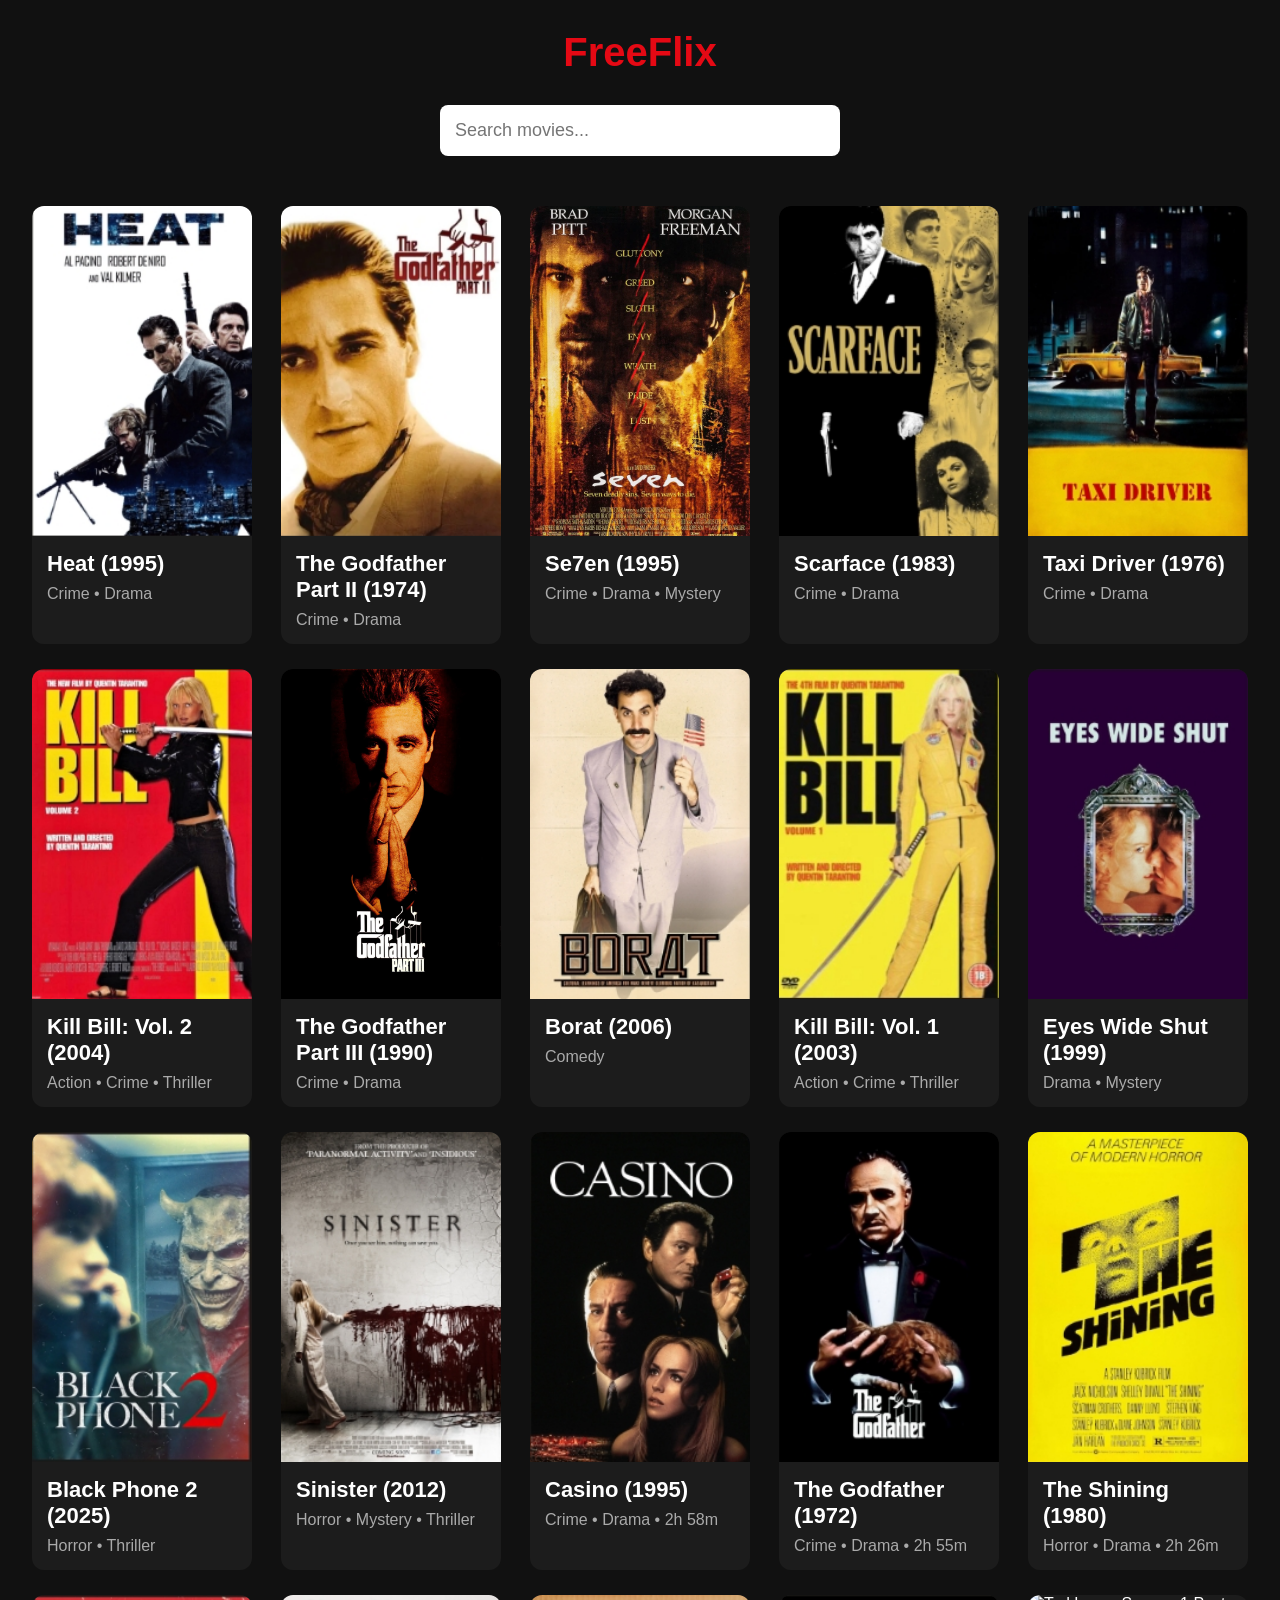
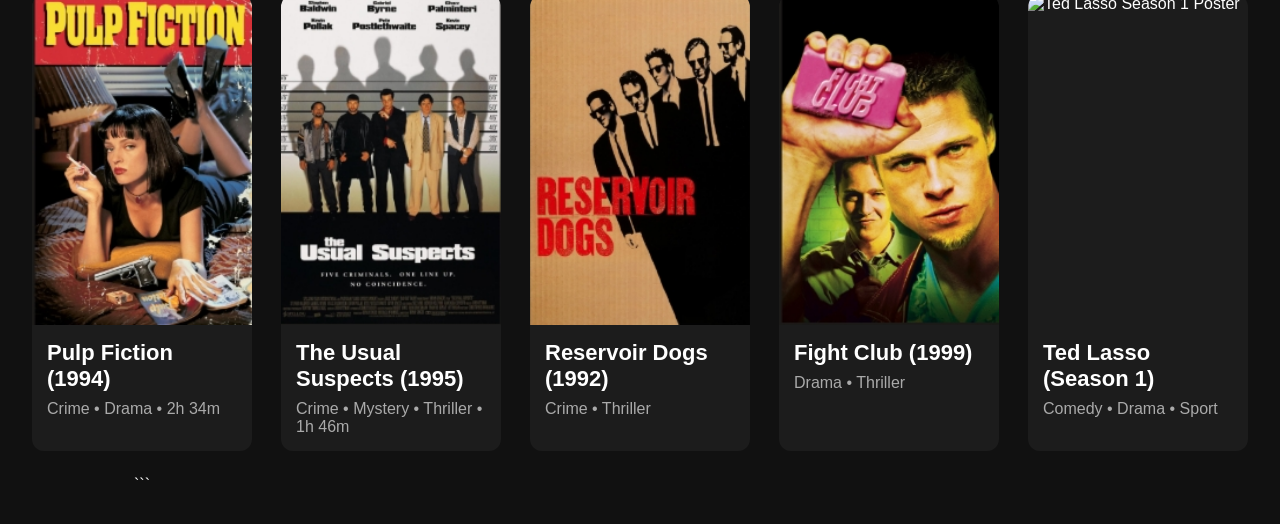
==== index.html @ 319dc478 "Update index.html" ====
<!DOCTYPE html>
<html lang="en">
<head>
    <meta charset="UTF-8">
    <meta name="viewport" content="width=device-width, initial-scale=1.0">
    <title>FreeFlix</title>
    <link rel="stylesheet" href="style.css">

    <style>
        #playerContainer {
            display: none;
            width: 90%;
            max-width: 1200px;
            margin: 40px auto;
        }

        #nowPlaying {
            text-align: center;
            margin-bottom: 15px;
        }

        .player-wrapper {
            position: relative;
            width: 100%;
            aspect-ratio: 16 / 9;
        }

        #movieFrame {
            width: 100%;
            height: 100%;
            border: none;
        }

        #tedLassoEpisodes {
            display: none;
            width: 90%;
            max-width: 1200px;
            margin: 30px auto;
            text-align: center;
        }

        #tedLassoEpisodes button {
            margin: 5px;
            padding: 10px 18px;
            cursor: pointer;
        }
    </style>
</head>

<body>

<h1>FreeFlix</h1>

<input type="text" id="searchBar" placeholder="Search movies...">

<div class="movies">

    <div class="video-card" data-embed="https://www.2embed.cc/embed/tt0113277">
        <img src="posters/heat.jpg" class="poster" alt="Heat Poster">
        <div class="video-info">
            <h2>Heat (1995)</h2>
            <p>Crime • Drama</p>
        </div>
    </div>

    <div class="video-card" data-embed="https://www.2embed.cc/embed/tt0071562">
        <img src="posters/godfather2.jpg" class="poster" alt="The Godfather Part II Poster">
        <div class="video-info">
            <h2>The Godfather Part II (1974)</h2>
            <p>Crime • Drama</p>
        </div>
    </div>

    <div class="video-card" data-embed="https://www.2embed.cc/embed/tt0114369">
        <img src="posters/se7en.jpg" class="poster" alt="Se7en Poster">
        <div class="video-info">
            <h2>Se7en (1995)</h2>
            <p>Crime • Drama • Mystery</p>
        </div>
    </div>

    <div class="video-card" data-embed="https://www.2embed.cc/embed/tt0086250">
        <img src="posters/scarface.jpg" class="poster" alt="Scarface Poster">
        <div class="video-info">
            <h2>Scarface (1983)</h2>
            <p>Crime • Drama</p>
        </div>
    </div>

    <div class="video-card" data-embed="https://www.2embed.cc/embed/tt0075314">
        <img src="posters/taxidriver.jpg" class="poster" alt="Taxi Driver Poster">
        <div class="video-info">
            <h2>Taxi Driver (1976)</h2>
            <p>Crime • Drama</p>
        </div>
    </div>

    <div class="video-card" data-embed="https://www.2embed.cc/embed/tt0378194">
        <img src="posters/killbill2.jpg" class="poster" alt="Kill Bill Vol. 2 Poster">
        <div class="video-info">
            <h2>Kill Bill: Vol. 2 (2004)</h2>
            <p>Action • Crime • Thriller</p>
        </div>
    </div>

    <div class="video-card" data-embed="https://www.2embed.cc/embed/tt0099674">
        <img src="posters/godfather3.jpg" class="poster" alt="The Godfather Part III Poster">
        <div class="video-info">
            <h2>The Godfather Part III (1990)</h2>
            <p>Crime • Drama</p>
        </div>
    </div>

    <div class="video-card" data-embed="https://www.2embed.cc/embed/tt0443453">
        <img src="posters/borat.jpg" class="poster" alt="Borat Poster">
        <div class="video-info">
            <h2>Borat (2006)</h2>
            <p>Comedy</p>
        </div>
    </div>

    <div class="video-card" data-embed="https://www.2embed.cc/embed/tt0266697">
        <img src="posters/killbill1.jpg" class="poster" alt="Kill Bill Vol. 1 Poster">
        <div class="video-info">
            <h2>Kill Bill: Vol. 1 (2003)</h2>
            <p>Action • Crime • Thriller</p>
        </div>
    </div>

    <div class="video-card" data-embed="https://www.2embed.cc/embed/tt0120663">
        <img src="posters/eyeswideshut.jpg" class="poster" alt="Eyes Wide Shut Poster">
        <div class="video-info">
            <h2>Eyes Wide Shut (1999)</h2>
            <p>Drama • Mystery</p>
        </div>
    </div>

    <div class="video-card" data-embed="https://www.2embed.cc/embed/tt29644189">
        <img src="posters/blackphone2.jpg" class="poster" alt="Black Phone 2 Poster">
        <div class="video-info">
            <h2>Black Phone 2 (2025)</h2>
            <p>Horror • Thriller</p>
        </div>
    </div>

    <div class="video-card" data-embed="https://www.2embed.cc/embed/tt1922777">
        <img src="posters/sinister.jpg" class="poster" alt="Sinister Poster">
        <div class="video-info">
            <h2>Sinister (2012)</h2>
            <p>Horror • Mystery • Thriller</p>
        </div>
    </div>

    <div class="video-card" data-embed="https://www.2embed.cc/embed/tt0112641">
        <img src="posters/casino.jpg" class="poster" alt="Casino Poster">
        <div class="video-info">
            <h2>Casino (1995)</h2>
            <p>Crime • Drama • 2h 58m</p>
        </div>
    </div>

    <div class="video-card" data-embed="https://www.2embed.cc/embed/tt0068646">
        <img src="posters/godfather.jpg" class="poster" alt="The Godfather Poster">
        <div class="video-info">
            <h2>The Godfather (1972)</h2>
            <p>Crime • Drama • 2h 55m</p>
        </div>
    </div>

    <div class="video-card" data-embed="https://www.2embed.cc/embed/tt0081505">
        <img src="posters/theshining.jpg" class="poster" alt="The Shining Poster">
        <div class="video-info">
            <h2>The Shining (1980)</h2>
            <p>Horror • Drama • 2h 26m</p>
        </div>
    </div>

    <div class="video-card" data-embed="https://www.2embed.cc/embed/tt0110912">
        <img src="posters/pulpfiction.jpg" class="poster" alt="Pulp Fiction Poster">
        <div class="video-info">
            <h2>Pulp Fiction (1994)</h2>
            <p>Crime • Drama • 2h 34m</p>
        </div>
    </div>

    <div class="video-card" data-embed="https://www.2embed.cc/embed/tt0114814">
        <img src="posters/usualsuspects.jpg" class="poster" alt="The Usual Suspects Poster">
        <div class="video-info">
            <h2>The Usual Suspects (1995)</h2>
            <p>Crime • Mystery • Thriller • 1h 46m</p>
        </div>
    </div>

    <div class="video-card" data-embed="https://www.2embed.cc/embed/tt0105236">
        <img src="posters/reservoirdogs.jpg" class="poster" alt="Reservoir Dogs Poster">
        <div class="video-info">
            <h2>Reservoir Dogs (1992)</h2>
            <p>Crime • Thriller</p>
        </div>
    </div>

    <div class="video-card" data-embed="https://www.2embed.cc/embed/tt0137523">
        <img src="posters/fightclub.jpg" class="poster" alt="Fight Club Poster">
        <div class="video-info">
            <h2>Fight Club (1999)</h2>
            <p>Drama • Thriller</p>
        </div>
    </div>
<div class="video-card" id="tedLassoCard">
    <img src="posters/ted-lasso.jpg"
         class="poster"
         alt="Ted Lasso Season 1 Poster">

    <div class="video-info">
        <h2>Ted Lasso (Season 1)</h2>
        <p>Comedy • Drama • Sport</p>
    </div>
</div>

<!-- Episode selector -->
<div id="tedLassoEpisodes">
    <h2>Ted Lasso — Season 1</h2>

    <button onclick="selectEpisode(1)">Episode 1</button>
    <button onclick="selectEpisode(2)">Episode 2</button>
    <button onclick="selectEpisode(3)">Episode 3</button>
    <button onclick="selectEpisode(4)">Episode 4</button>
    <button onclick="selectEpisode(5)">Episode 5</button>
    <button onclick="selectEpisode(6)">Episode 6</button>
    <button onclick="selectEpisode(7)">Episode 7</button>
    <button onclick="selectEpisode(8)">Episode 8</button>
    <button onclick="selectEpisode(9)">Episode 9</button>
    <button onclick="selectEpisode(10)">Episode 10</button>
</div>

<!-- Player -->
<div id="playerContainer">

    <h2 id="nowPlaying"></h2>

    <div class="player-wrapper">
        <iframe
            id="movieFrame"
            src=""
            allowfullscreen>
        </iframe>
    </div>

</div>

<div id="spinner" class="spinner"></div>

<script>

const frame = document.getElementById("movieFrame");
const playerContainer = document.getElementById("playerContainer");
const spinner = document.getElementById("spinner");
const cards = document.querySelectorAll(".video-card");
const searchBar = document.getElementById("searchBar");
const nowPlaying = document.getElementById("nowPlaying");

cards.forEach(card => {

    if (card.id === "tedLassoCard") return;

    card.addEventListener("click", () => {

        const embed = card.dataset.embed;

        if (!embed) {
            alert("This movie doesn't have an embed link yet.");
            return;
        }

        playVideo(embed, card.querySelector("h2").textContent);
    });

});

function playVideo(url, title) {

    spinner.style.display = "block";
    frame.style.display = "none";

    frame.src = url;

    playerContainer.style.display = "block";

    nowPlaying.textContent = title;

    frame.onload = () => {
        spinner.style.display = "none";
        frame.style.display = "block";
    };

    playerContainer.scrollIntoView({
        behavior: "smooth"
    });
}

function openTedLassoEpisodes() {

    const list = document.getElementById("tedLassoEpisodes");

    list.style.display =
        list.style.display === "block"
            ? "none"
            : "block";

}

function selectEpisode(episode) {

    /*
       Put your authorized Ted Lasso episode URL here.
       Example:

       const urls = {
           1: "YOUR_EPISODE_1_URL",
           2: "YOUR_EPISODE_2_URL",
           ...
       };
    */

    const urls = {
        1: "",
        2: "",
        3: "",
        4: "",
        5: "",
        6: "",
        7: "",
        8: "",
        9: "",
        10: ""
    };

    if (!urls[episode]) {
        alert("Add the authorized URL for Episode " + episode + " first.");
        return;
    }

    playVideo(
        urls[episode],
        "Ted Lasso — Season 1, Episode " + episode
    );
}

searchBar.addEventListener("input", () => {

    const search = searchBar.value.toLowerCase();

    cards.forEach(card => {

        const title =
            card.querySelector("h2").textContent.toLowerCase();

        card.style.display =
            title.includes(search) ? "block" : "none";

    });

});

</script>

</body>
</html>
```
---- style.css ----
* {
    box-sizing: border-box;
}

body {
    margin: 0;
    background: #111;
    color: white;
    font-family: Arial, sans-serif;
}

h1 {
    text-align: center;
    font-size: 40px;
    margin: 30px 0;
    color: #e50914;
}

.movies {
    display: grid;
    grid-template-columns: repeat(5, 1fr);
    gap: 25px;
    padding: 30px;
    justify-items: center;
}

.video-card {
    width: 220px;
    background: #1c1c1c;
    border-radius: 12px;
    overflow: hidden;
    cursor: pointer;
    transition: transform 0.3s, box-shadow 0.3s;
}

.video-card:hover {
    transform: scale(1.05);
    box-shadow: 0 10px 25px black;
}

.poster {
    width: 100%;
    height: 330px;
    object-fit: cover;
    display: block;
}

.video-info {
    padding: 15px;
}

.video-info h2 {
    margin: 0 0 8px;
    font-size: 22px;
}

.video-info p {
    color: #aaa;
    margin: 0;
}

#searchBar {
    display: block;
    width: 400px;
    max-width: 90%;
    margin: 20px auto;
    padding: 15px;
    font-size: 18px;
    border-radius: 8px;
    border: none;
    outline: none;
}

#playerContainer {
    display: none;
    max-width: 1200px;
    margin: 40px auto;
    padding: 0 20px;
}

#movieFrame {
    width: 100%;
    height: 675px;
    border: none;
    display: block;
}

.spinner {
    display: none;
    width: 60px;
    height: 60px;
    margin: 30px auto;
    border: 6px solid #333;
    border-top: 6px solid #e50914;
    border-radius: 50%;
    animation: spin 1s linear infinite;
}

@keyframes spin {
    to {
        transform: rotate(360deg);
    }
}

@media (max-width: 1200px) {
    .movies {
        grid-template-columns: repeat(4, 1fr);
    }
}

@media (max-width: 900px) {
    .movies {
        grid-template-columns: repeat(3, 1fr);
    }
}

@media (max-width: 650px) {
    .movies {
        grid-template-columns: repeat(2, 1fr);
    }
}

@media (max-width: 450px) {
    .movies {
        grid-template-columns: 1fr;
    }

    .video-card {
        width: 90%;
    }
}

#playerContainer {
    width: 90%;
    max-width: 1200px;
    margin: 40px auto;
}

#playerContainer > div {
    width: 100%;
    padding-bottom: 56.25%;
    position: relative;
    overflow: hidden;
}

#movieFrame {
    position: absolute;
    top: 0;
    left: 0;
    width: 100%;
    height: 100%;
    border: none;
}
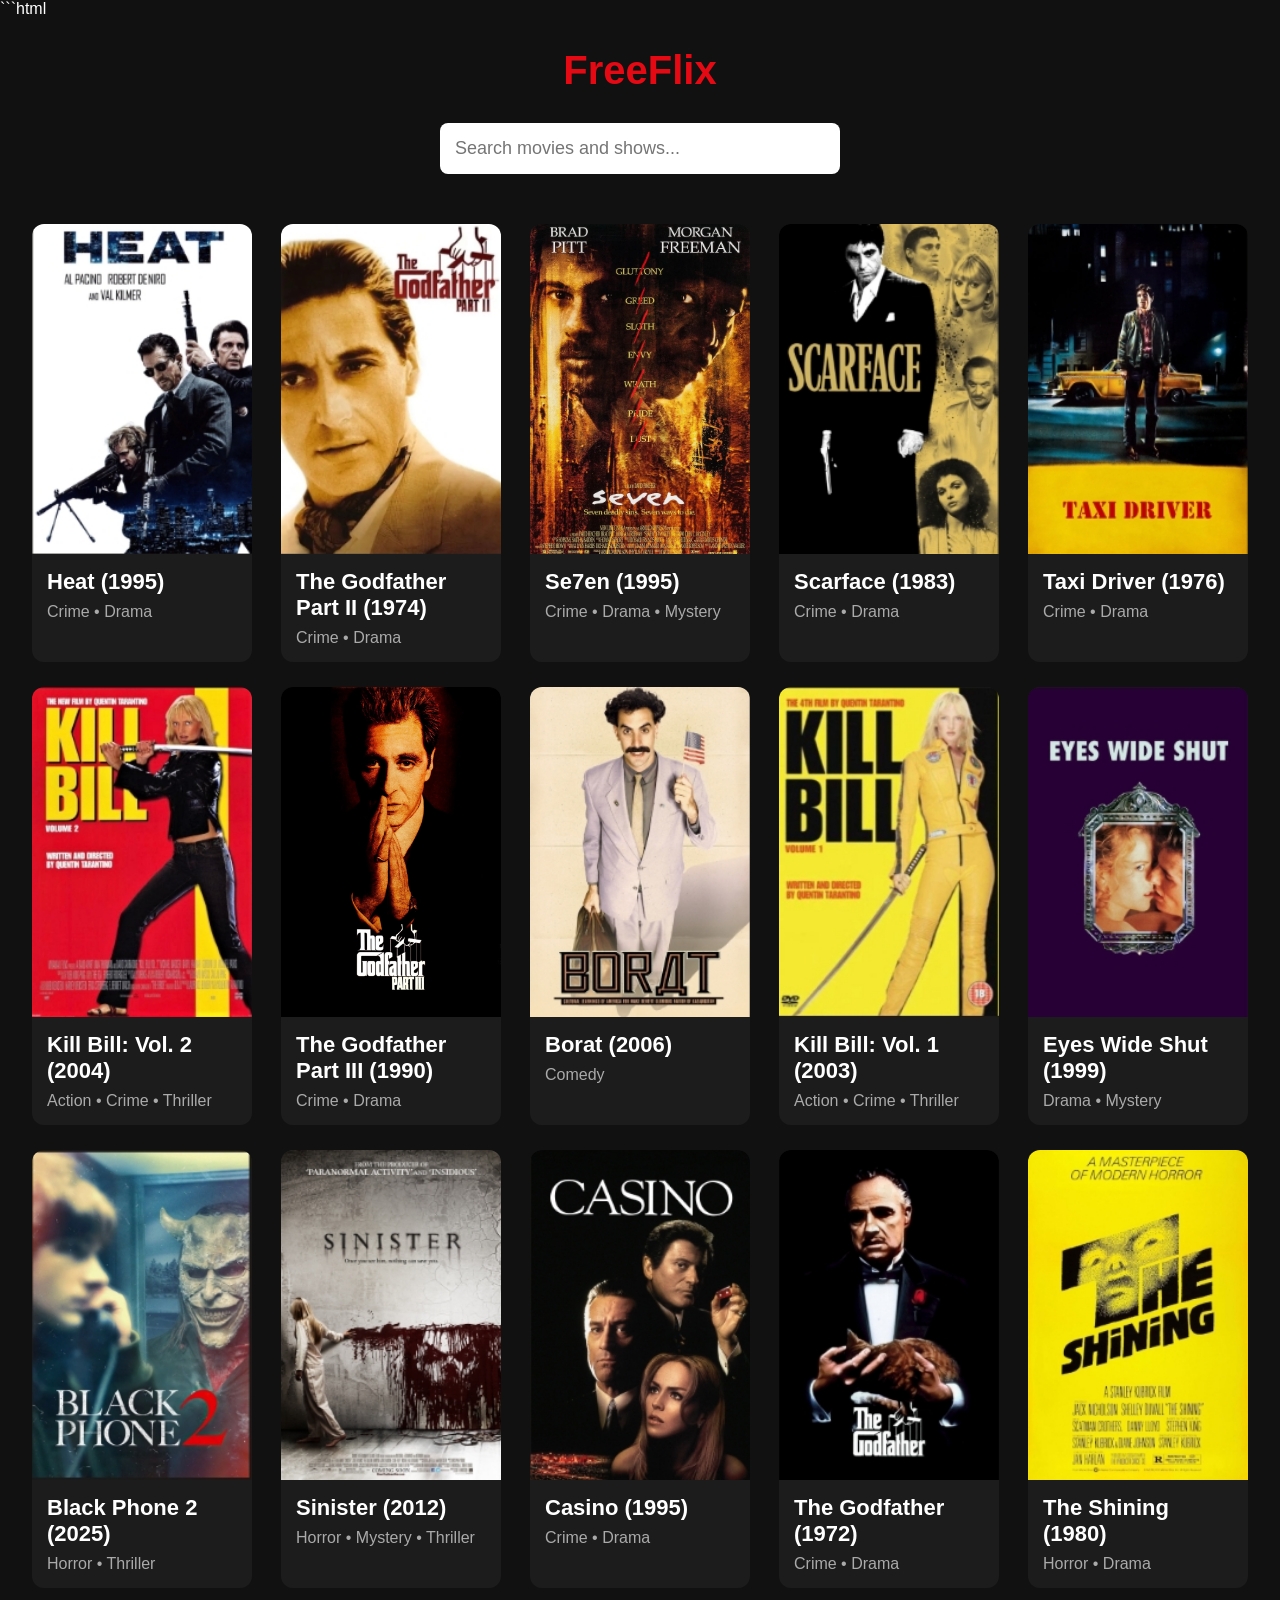
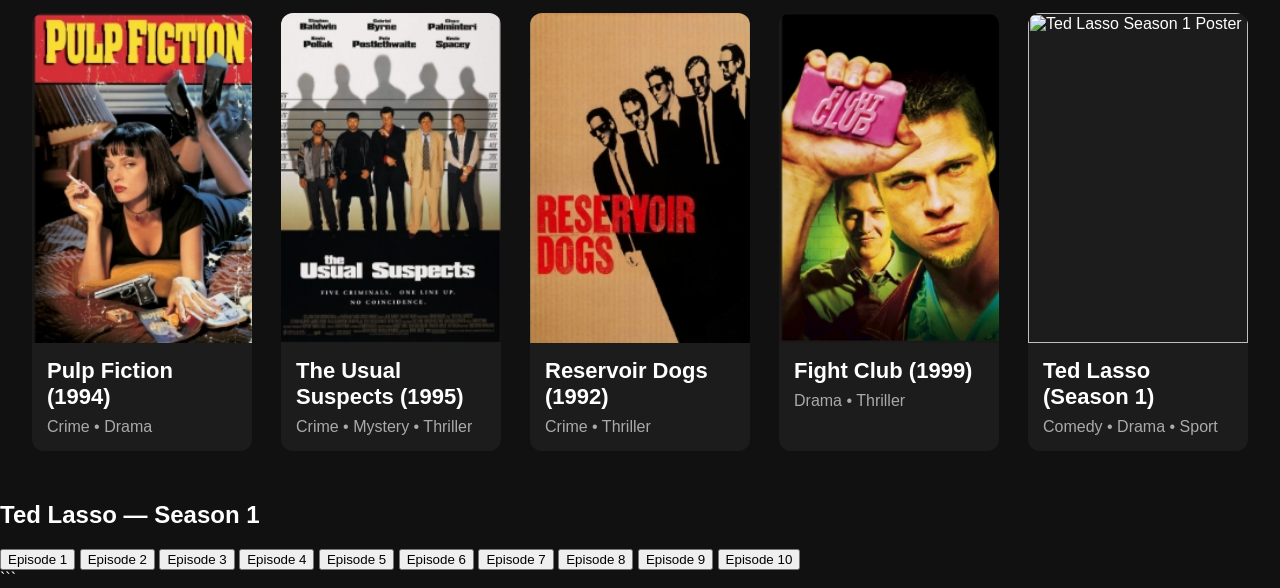
==== commit 9b620402: "Update index.html" ====
--- a/index.html
+++ b/index.html
@@ -1,3 +1,4 @@
+```html
 <!DOCTYPE html>
 <html lang="en">
 <head>
@@ -5,366 +6,225 @@
     <meta name="viewport" content="width=device-width, initial-scale=1.0">
     <title>FreeFlix</title>
     <link rel="stylesheet" href="style.css">
-
-    <style>
-        #playerContainer {
-            display: none;
-            width: 90%;
-            max-width: 1200px;
-            margin: 40px auto;
-        }
-
-        #nowPlaying {
-            text-align: center;
-            margin-bottom: 15px;
-        }
-
-        .player-wrapper {
-            position: relative;
-            width: 100%;
-            aspect-ratio: 16 / 9;
-        }
-
-        #movieFrame {
-            width: 100%;
-            height: 100%;
-            border: none;
-        }
-
-        #tedLassoEpisodes {
-            display: none;
-            width: 90%;
-            max-width: 1200px;
-            margin: 30px auto;
-            text-align: center;
-        }
-
-        #tedLassoEpisodes button {
-            margin: 5px;
-            padding: 10px 18px;
-            cursor: pointer;
-        }
-    </style>
 </head>
 
 <body>
 
-<h1>FreeFlix</h1>
-
-<input type="text" id="searchBar" placeholder="Search movies...">
-
-<div class="movies">
-
-    <div class="video-card" data-embed="https://www.2embed.cc/embed/tt0113277">
-        <img src="posters/heat.jpg" class="poster" alt="Heat Poster">
-        <div class="video-info">
-            <h2>Heat (1995)</h2>
-            <p>Crime • Drama</p>
-        </div>
-    </div>
-
-    <div class="video-card" data-embed="https://www.2embed.cc/embed/tt0071562">
-        <img src="posters/godfather2.jpg" class="poster" alt="The Godfather Part II Poster">
-        <div class="video-info">
-            <h2>The Godfather Part II (1974)</h2>
-            <p>Crime • Drama</p>
-        </div>
-    </div>
-
-    <div class="video-card" data-embed="https://www.2embed.cc/embed/tt0114369">
-        <img src="posters/se7en.jpg" class="poster" alt="Se7en Poster">
-        <div class="video-info">
-            <h2>Se7en (1995)</h2>
-            <p>Crime • Drama • Mystery</p>
-        </div>
-    </div>
-
-    <div class="video-card" data-embed="https://www.2embed.cc/embed/tt0086250">
-        <img src="posters/scarface.jpg" class="poster" alt="Scarface Poster">
-        <div class="video-info">
-            <h2>Scarface (1983)</h2>
-            <p>Crime • Drama</p>
-        </div>
-    </div>
-
-    <div class="video-card" data-embed="https://www.2embed.cc/embed/tt0075314">
-        <img src="posters/taxidriver.jpg" class="poster" alt="Taxi Driver Poster">
-        <div class="video-info">
-            <h2>Taxi Driver (1976)</h2>
-            <p>Crime • Drama</p>
-        </div>
-    </div>
-
-    <div class="video-card" data-embed="https://www.2embed.cc/embed/tt0378194">
-        <img src="posters/killbill2.jpg" class="poster" alt="Kill Bill Vol. 2 Poster">
-        <div class="video-info">
-            <h2>Kill Bill: Vol. 2 (2004)</h2>
-            <p>Action • Crime • Thriller</p>
-        </div>
-    </div>
-
-    <div class="video-card" data-embed="https://www.2embed.cc/embed/tt0099674">
-        <img src="posters/godfather3.jpg" class="poster" alt="The Godfather Part III Poster">
-        <div class="video-info">
-            <h2>The Godfather Part III (1990)</h2>
-            <p>Crime • Drama</p>
-        </div>
-    </div>
-
-    <div class="video-card" data-embed="https://www.2embed.cc/embed/tt0443453">
-        <img src="posters/borat.jpg" class="poster" alt="Borat Poster">
-        <div class="video-info">
-            <h2>Borat (2006)</h2>
-            <p>Comedy</p>
-        </div>
-    </div>
-
-    <div class="video-card" data-embed="https://www.2embed.cc/embed/tt0266697">
-        <img src="posters/killbill1.jpg" class="poster" alt="Kill Bill Vol. 1 Poster">
-        <div class="video-info">
-            <h2>Kill Bill: Vol. 1 (2003)</h2>
-            <p>Action • Crime • Thriller</p>
-        </div>
-    </div>
-
-    <div class="video-card" data-embed="https://www.2embed.cc/embed/tt0120663">
-        <img src="posters/eyeswideshut.jpg" class="poster" alt="Eyes Wide Shut Poster">
-        <div class="video-info">
-            <h2>Eyes Wide Shut (1999)</h2>
-            <p>Drama • Mystery</p>
-        </div>
-    </div>
-
-    <div class="video-card" data-embed="https://www.2embed.cc/embed/tt29644189">
-        <img src="posters/blackphone2.jpg" class="poster" alt="Black Phone 2 Poster">
-        <div class="video-info">
-            <h2>Black Phone 2 (2025)</h2>
-            <p>Horror • Thriller</p>
-        </div>
-    </div>
-
-    <div class="video-card" data-embed="https://www.2embed.cc/embed/tt1922777">
-        <img src="posters/sinister.jpg" class="poster" alt="Sinister Poster">
-        <div class="video-info">
-            <h2>Sinister (2012)</h2>
-            <p>Horror • Mystery • Thriller</p>
-        </div>
-    </div>
-
-    <div class="video-card" data-embed="https://www.2embed.cc/embed/tt0112641">
-        <img src="posters/casino.jpg" class="poster" alt="Casino Poster">
-        <div class="video-info">
-            <h2>Casino (1995)</h2>
-            <p>Crime • Drama • 2h 58m</p>
-        </div>
-    </div>
-
-    <div class="video-card" data-embed="https://www.2embed.cc/embed/tt0068646">
-        <img src="posters/godfather.jpg" class="poster" alt="The Godfather Poster">
-        <div class="video-info">
-            <h2>The Godfather (1972)</h2>
-            <p>Crime • Drama • 2h 55m</p>
-        </div>
-    </div>
-
-    <div class="video-card" data-embed="https://www.2embed.cc/embed/tt0081505">
-        <img src="posters/theshining.jpg" class="poster" alt="The Shining Poster">
-        <div class="video-info">
-            <h2>The Shining (1980)</h2>
-            <p>Horror • Drama • 2h 26m</p>
-        </div>
-    </div>
-
-    <div class="video-card" data-embed="https://www.2embed.cc/embed/tt0110912">
-        <img src="posters/pulpfiction.jpg" class="poster" alt="Pulp Fiction Poster">
-        <div class="video-info">
-            <h2>Pulp Fiction (1994)</h2>
-            <p>Crime • Drama • 2h 34m</p>
-        </div>
-    </div>
-
-    <div class="video-card" data-embed="https://www.2embed.cc/embed/tt0114814">
-        <img src="posters/usualsuspects.jpg" class="poster" alt="The Usual Suspects Poster">
-        <div class="video-info">
-            <h2>The Usual Suspects (1995)</h2>
-            <p>Crime • Mystery • Thriller • 1h 46m</p>
-        </div>
-    </div>
-
-    <div class="video-card" data-embed="https://www.2embed.cc/embed/tt0105236">
-        <img src="posters/reservoirdogs.jpg" class="poster" alt="Reservoir Dogs Poster">
-        <div class="video-info">
-            <h2>Reservoir Dogs (1992)</h2>
-            <p>Crime • Thriller</p>
-        </div>
-    </div>
-
-    <div class="video-card" data-embed="https://www.2embed.cc/embed/tt0137523">
-        <img src="posters/fightclub.jpg" class="poster" alt="Fight Club Poster">
-        <div class="video-info">
-            <h2>Fight Club (1999)</h2>
-            <p>Drama • Thriller</p>
-        </div>
-    </div>
-<div class="video-card" id="tedLassoCard">
-    <img src="posters/ted-lasso.jpg"
-         class="poster"
-         alt="Ted Lasso Season 1 Poster">
-
-    <div class="video-info">
-        <h2>Ted Lasso (Season 1)</h2>
-        <p>Comedy • Drama • Sport</p>
-    </div>
-</div>
-
-<!-- Episode selector -->
-<div id="tedLassoEpisodes">
-    <h2>Ted Lasso — Season 1</h2>
-
-    <button onclick="selectEpisode(1)">Episode 1</button>
-    <button onclick="selectEpisode(2)">Episode 2</button>
-    <button onclick="selectEpisode(3)">Episode 3</button>
-    <button onclick="selectEpisode(4)">Episode 4</button>
-    <button onclick="selectEpisode(5)">Episode 5</button>
-    <button onclick="selectEpisode(6)">Episode 6</button>
-    <button onclick="selectEpisode(7)">Episode 7</button>
-    <button onclick="selectEpisode(8)">Episode 8</button>
-    <button onclick="selectEpisode(9)">Episode 9</button>
-    <button onclick="selectEpisode(10)">Episode 10</button>
-</div>
-
-<!-- Player -->
-<div id="playerContainer">
-
-    <h2 id="nowPlaying"></h2>
-
-    <div class="player-wrapper">
-        <iframe
-            id="movieFrame"
-            src=""
-            allowfullscreen>
-        </iframe>
-    </div>
-
-</div>
-
-<div id="spinner" class="spinner"></div>
-
-<script>
-
-const frame = document.getElementById("movieFrame");
-const playerContainer = document.getElementById("playerContainer");
-const spinner = document.getElementById("spinner");
-const cards = document.querySelectorAll(".video-card");
-const searchBar = document.getElementById("searchBar");
-const nowPlaying = document.getElementById("nowPlaying");
-
-cards.forEach(card => {
-
-    if (card.id === "tedLassoCard") return;
-
-    card.addEventListener("click", () => {
-
-        const embed = card.dataset.embed;
-
-        if (!embed) {
-            alert("This movie doesn't have an embed link yet.");
-            return;
-        }
-
-        playVideo(embed, card.querySelector("h2").textContent);
-    });
-
-});
-
-function playVideo(url, title) {
-
-    spinner.style.display = "block";
-    frame.style.display = "none";
-
-    frame.src = url;
-
-    playerContainer.style.display = "block";
-
-    nowPlaying.textContent = title;
-
-    frame.onload = () => {
-        spinner.style.display = "none";
-        frame.style.display = "block";
-    };
-
-    playerContainer.scrollIntoView({
-        behavior: "smooth"
-    });
-}
-
-function openTedLassoEpisodes() {
-
-    const list = document.getElementById("tedLassoEpisodes");
-
-    list.style.display =
-        list.style.display === "block"
-            ? "none"
-            : "block";
-
-}
-
-function selectEpisode(episode) {
-
-    /*
-       Put your authorized Ted Lasso episode URL here.
-       Example:
-
-       const urls = {
-           1: "YOUR_EPISODE_1_URL",
-           2: "YOUR_EPISODE_2_URL",
-           ...
-       };
-    */
-
-    const urls = {
-        1: "",
-        2: "",
-        3: "",
-        4: "",
-        5: "",
-        6: "",
-        7: "",
-        8: "",
-        9: "",
-        10: ""
-    };
-
-    if (!urls[episode]) {
-        alert("Add the authorized URL for Episode " + episode + " first.");
-        return;
-    }
-
-    playVideo(
-        urls[episode],
-        "Ted Lasso — Season 1, Episode " + episode
-    );
-}
-
-searchBar.addEventListener("input", () => {
-
-    const search = searchBar.value.toLowerCase();
-
-    cards.forEach(card => {
-
-        const title =
-            card.querySelector("h2").textContent.toLowerCase();
-
-        card.style.display =
-            title.includes(search) ? "block" : "none";
-
-    });
-
-});
-
-</script>
+<header>
+    <h1>FreeFlix</h1>
+    <input type="text" id="searchBar" placeholder="Search movies and shows...">
+</header>
+
+<main>
+
+    <section class="movies" id="movies">
+
+        <div class="video-card" data-embed="YOUR_AUTHORIZED_HEAT_URL">
+            <img src="posters/heat.jpg" class="poster" alt="Heat Poster">
+            <div class="video-info">
+                <h2>Heat (1995)</h2>
+                <p>Crime • Drama</p>
+            </div>
+        </div>
+
+        <div class="video-card" data-embed="YOUR_AUTHORIZED_GODFATHER2_URL">
+            <img src="posters/godfather2.jpg" class="poster" alt="The Godfather Part II Poster">
+            <div class="video-info">
+                <h2>The Godfather Part II (1974)</h2>
+                <p>Crime • Drama</p>
+            </div>
+        </div>
+
+        <div class="video-card" data-embed="YOUR_AUTHORIZED_SE7EN_URL">
+            <img src="posters/se7en.jpg" class="poster" alt="Se7en Poster">
+            <div class="video-info">
+                <h2>Se7en (1995)</h2>
+                <p>Crime • Drama • Mystery</p>
+            </div>
+        </div>
+
+        <div class="video-card" data-embed="YOUR_AUTHORIZED_SCARFACE_URL">
+            <img src="posters/scarface.jpg" class="poster" alt="Scarface Poster">
+            <div class="video-info">
+                <h2>Scarface (1983)</h2>
+                <p>Crime • Drama</p>
+            </div>
+        </div>
+
+        <div class="video-card" data-embed="YOUR_AUTHORIZED_TAXI_DRIVER_URL">
+            <img src="posters/taxidriver.jpg" class="poster" alt="Taxi Driver Poster">
+            <div class="video-info">
+                <h2>Taxi Driver (1976)</h2>
+                <p>Crime • Drama</p>
+            </div>
+        </div>
+
+        <div class="video-card" data-embed="YOUR_AUTHORIZED_KILL_BILL_2_URL">
+            <img src="posters/killbill2.jpg" class="poster" alt="Kill Bill Vol. 2 Poster">
+            <div class="video-info">
+                <h2>Kill Bill: Vol. 2 (2004)</h2>
+                <p>Action • Crime • Thriller</p>
+            </div>
+        </div>
+
+        <div class="video-card" data-embed="YOUR_AUTHORIZED_GODFATHER3_URL">
+            <img src="posters/godfather3.jpg" class="poster" alt="The Godfather Part III Poster">
+            <div class="video-info">
+                <h2>The Godfather Part III (1990)</h2>
+                <p>Crime • Drama</p>
+            </div>
+        </div>
+
+        <div class="video-card" data-embed="YOUR_AUTHORIZED_BORAT_URL">
+            <img src="posters/borat.jpg" class="poster" alt="Borat Poster">
+            <div class="video-info">
+                <h2>Borat (2006)</h2>
+                <p>Comedy</p>
+            </div>
+        </div>
+
+        <div class="video-card" data-embed="YOUR_AUTHORIZED_KILL_BILL_1_URL">
+            <img src="posters/killbill1.jpg" class="poster" alt="Kill Bill Vol. 1 Poster">
+            <div class="video-info">
+                <h2>Kill Bill: Vol. 1 (2003)</h2>
+                <p>Action • Crime • Thriller</p>
+            </div>
+        </div>
+
+        <div class="video-card" data-embed="YOUR_AUTHORIZED_EYES_WIDE_SHUT_URL">
+            <img src="posters/eyeswideshut.jpg" class="poster" alt="Eyes Wide Shut Poster">
+            <div class="video-info">
+                <h2>Eyes Wide Shut (1999)</h2>
+                <p>Drama • Mystery</p>
+            </div>
+        </div>
+
+        <div class="video-card" data-embed="YOUR_AUTHORIZED_BLACK_PHONE_2_URL">
+            <img src="posters/blackphone2.jpg" class="poster" alt="Black Phone 2 Poster">
+            <div class="video-info">
+                <h2>Black Phone 2 (2025)</h2>
+                <p>Horror • Thriller</p>
+            </div>
+        </div>
+
+        <div class="video-card" data-embed="YOUR_AUTHORIZED_SINISTER_URL">
+            <img src="posters/sinister.jpg" class="poster" alt="Sinister Poster">
+            <div class="video-info">
+                <h2>Sinister (2012)</h2>
+                <p>Horror • Mystery • Thriller</p>
+            </div>
+        </div>
+
+        <div class="video-card" data-embed="YOUR_AUTHORIZED_CASINO_URL">
+            <img src="posters/casino.jpg" class="poster" alt="Casino Poster">
+            <div class="video-info">
+                <h2>Casino (1995)</h2>
+                <p>Crime • Drama</p>
+            </div>
+        </div>
+
+        <div class="video-card" data-embed="YOUR_AUTHORIZED_GODFATHER_URL">
+            <img src="posters/godfather.jpg" class="poster" alt="The Godfather Poster">
+            <div class="video-info">
+                <h2>The Godfather (1972)</h2>
+                <p>Crime • Drama</p>
+            </div>
+        </div>
+
+        <div class="video-card" data-embed="YOUR_AUTHORIZED_SHINING_URL">
+            <img src="posters/theshining.jpg" class="poster" alt="The Shining Poster">
+            <div class="video-info">
+                <h2>The Shining (1980)</h2>
+                <p>Horror • Drama</p>
+            </div>
+        </div>
+
+        <div class="video-card" data-embed="YOUR_AUTHORIZED_PULP_FICTION_URL">
+            <img src="posters/pulpfiction.jpg" class="poster" alt="Pulp Fiction Poster">
+            <div class="video-info">
+                <h2>Pulp Fiction (1994)</h2>
+                <p>Crime • Drama</p>
+            </div>
+        </div>
+
+        <div class="video-card" data-embed="YOUR_AUTHORIZED_USUAL_SUSPECTS_URL">
+            <img src="posters/usualsuspects.jpg" class="poster" alt="The Usual Suspects Poster">
+            <div class="video-info">
+                <h2>The Usual Suspects (1995)</h2>
+                <p>Crime • Mystery • Thriller</p>
+            </div>
+        </div>
+
+        <div class="video-card" data-embed="YOUR_AUTHORIZED_RESERVOIR_DOGS_URL">
+            <img src="posters/reservoirdogs.jpg" class="poster" alt="Reservoir Dogs Poster">
+            <div class="video-info">
+                <h2>Reservoir Dogs (1992)</h2>
+                <p>Crime • Thriller</p>
+            </div>
+        </div>
+
+        <div class="video-card" data-embed="YOUR_AUTHORIZED_FIGHT_CLUB_URL">
+            <img src="posters/fightclub.jpg" class="poster" alt="Fight Club Poster">
+            <div class="video-info">
+                <h2>Fight Club (1999)</h2>
+                <p>Drama • Thriller</p>
+            </div>
+        </div>
+
+        <!-- TED LASSO -->
+
+        <div class="video-card" id="tedLassoCard">
+            <img src="posters/ted-lasso.jpg" class="poster" alt="Ted Lasso Season 1 Poster">
+
+            <div class="video-info">
+                <h2>Ted Lasso (Season 1)</h2>
+                <p>Comedy • Drama • Sport</p>
+            </div>
+        </div>
+
+    </section>
+
+    <!-- TED LASSO EPISODES -->
+
+    <section id="tedLassoEpisodes">
+
+        <h2>Ted Lasso — Season 1</h2>
+
+        <div class="episode-grid">
+
+            <button data-episode="1">Episode 1</button>
+            <button data-episode="2">Episode 2</button>
+            <button data-episode="3">Episode 3</button>
+            <button data-episode="4">Episode 4</button>
+            <button data-episode="5">Episode 5</button>
+            <button data-episode="6">Episode 6</button>
+            <button data-episode="7">Episode 7</button>
+            <button data-episode="8">Episode 8</button>
+            <button data-episode="9">Episode 9</button>
+            <button data-episode="10">Episode 10</button>
+
+        </div>
+
+    </section>
+
+    <!-- PLAYER -->
+
+    <section id="playerContainer">
+
+        <h2 id="nowPlaying"></h2>
+
+        <div class="player-wrapper">
+            <iframe id="movieFrame" allowfullscreen></iframe>
+        </div>
+
+    </section>
+
+    <div id="spinner"></div>
+
+</main>
+
+<script src="script.js"></script>
 
 </body>
 </html>
 ```
-
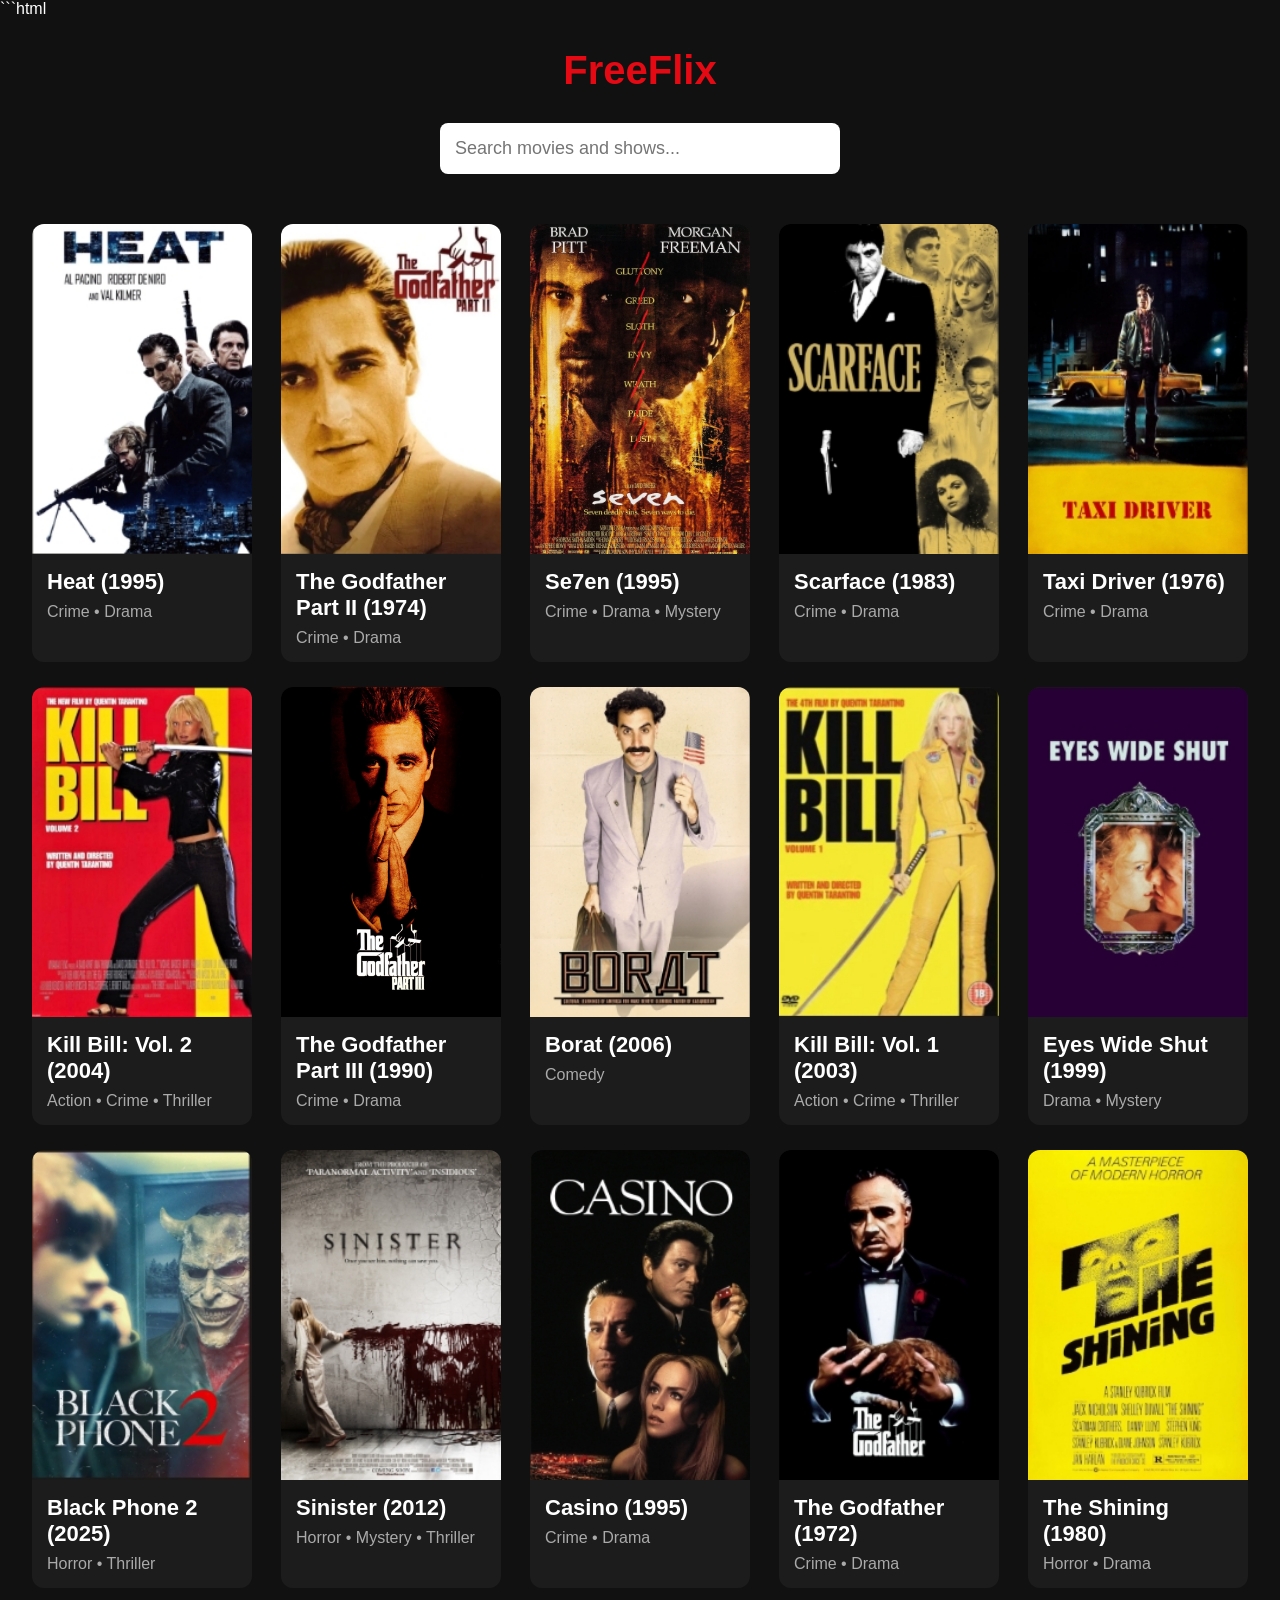
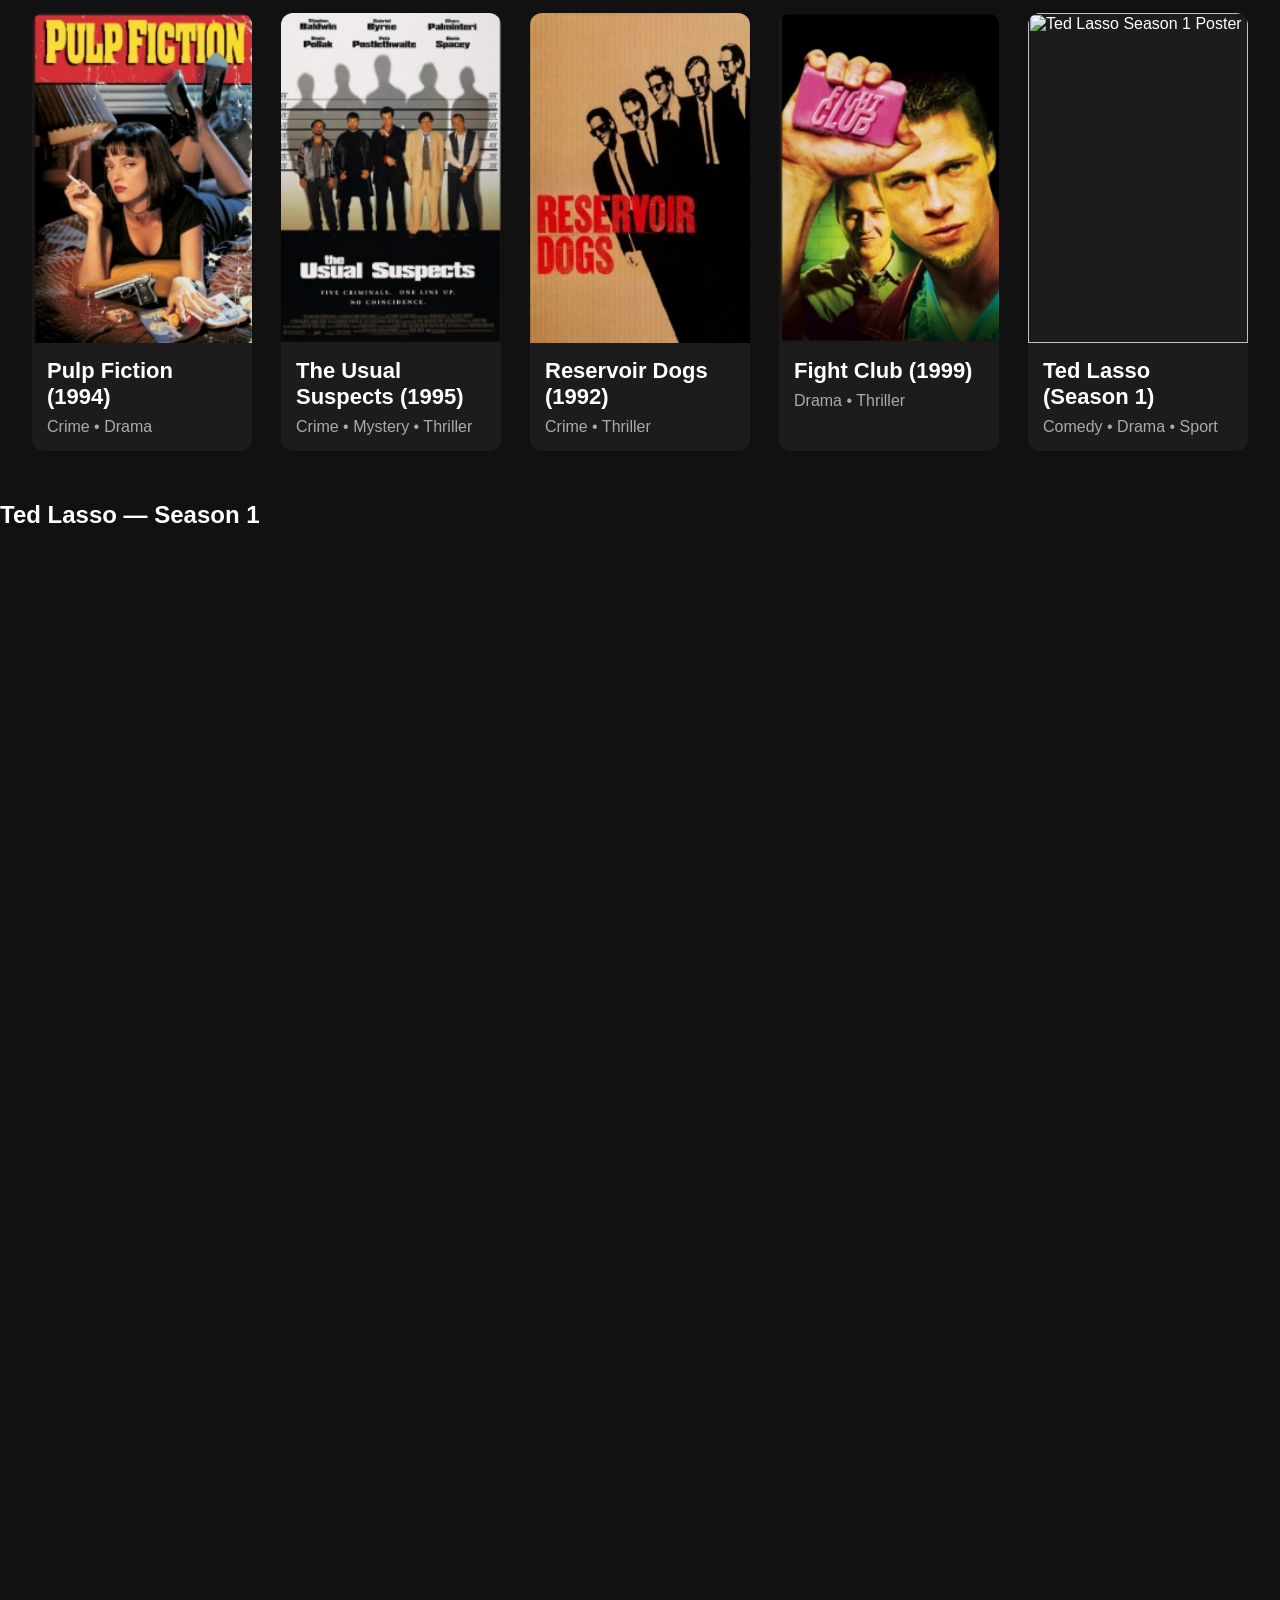
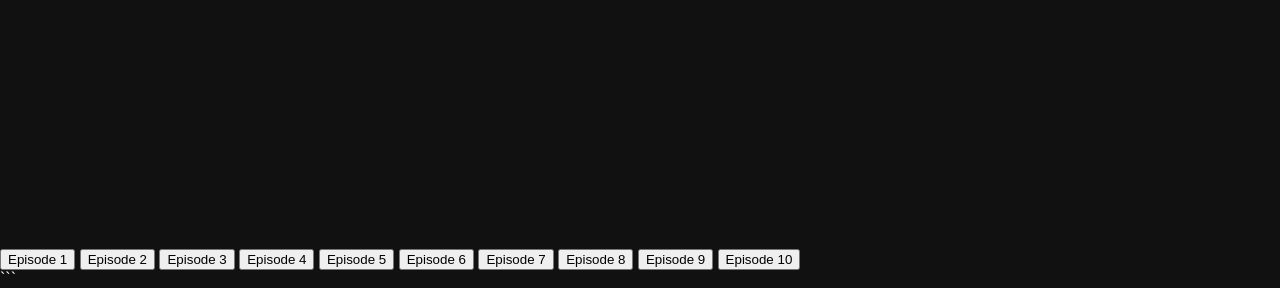
==== commit 44697967: "Update index.html" ====
--- a/index.html
+++ b/index.html
@@ -192,6 +192,26 @@
 
         <div class="episode-grid">
 
+<iframe src="https://videm.xyz/embed/tv/{ tt10986410}/{1}/{1}"
+        width="100%" height="100%"
+        frameborder="0" allowfullscreen></iframe>
+
+            <iframe src="https://videm.xyz/embed/tv/{ tt10986410}/{1}/{2}"
+        width="100%" height="100%"
+        frameborder="0" allowfullscreen></iframe>
+
+            <iframe src="https://videm.xyz/embed/tv/{ tt10986410}/{1}/{3}"
+        width="100%" height="100%"
+        frameborder="0" allowfullscreen></iframe>
+
+            <iframe src="https://videm.xyz/embed/tv/{ tt10986410}/{1}/{4}"
+        width="100%" height="100%"
+        frameborder="0" allowfullscreen></iframe>
+
+            <iframe src="https://videm.xyz/embed/tv/{ tt10986410}/{1}/{5}"
+        width="100%" height="100%"
+        frameborder="0" allowfullscreen></iframe>
+            
             <button data-episode="1">Episode 1</button>
             <button data-episode="2">Episode 2</button>
             <button data-episode="3">Episode 3</button>
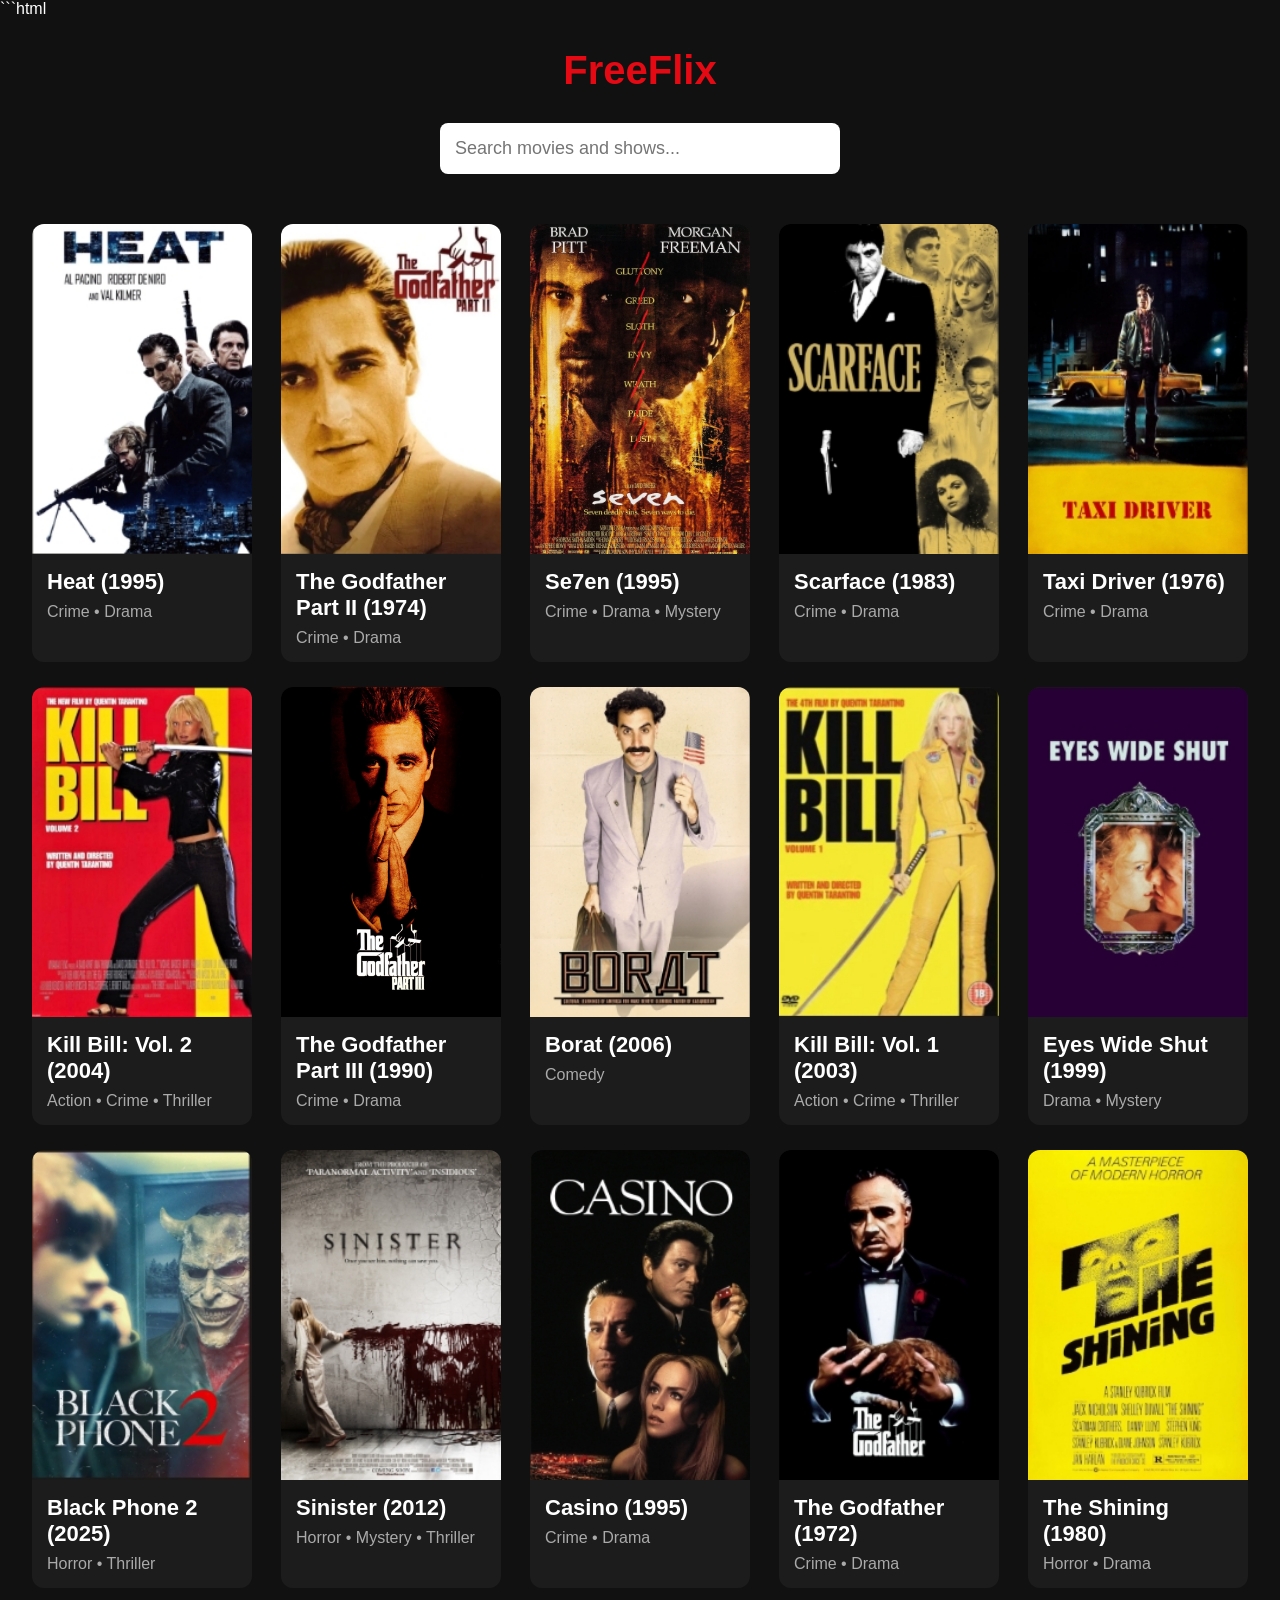
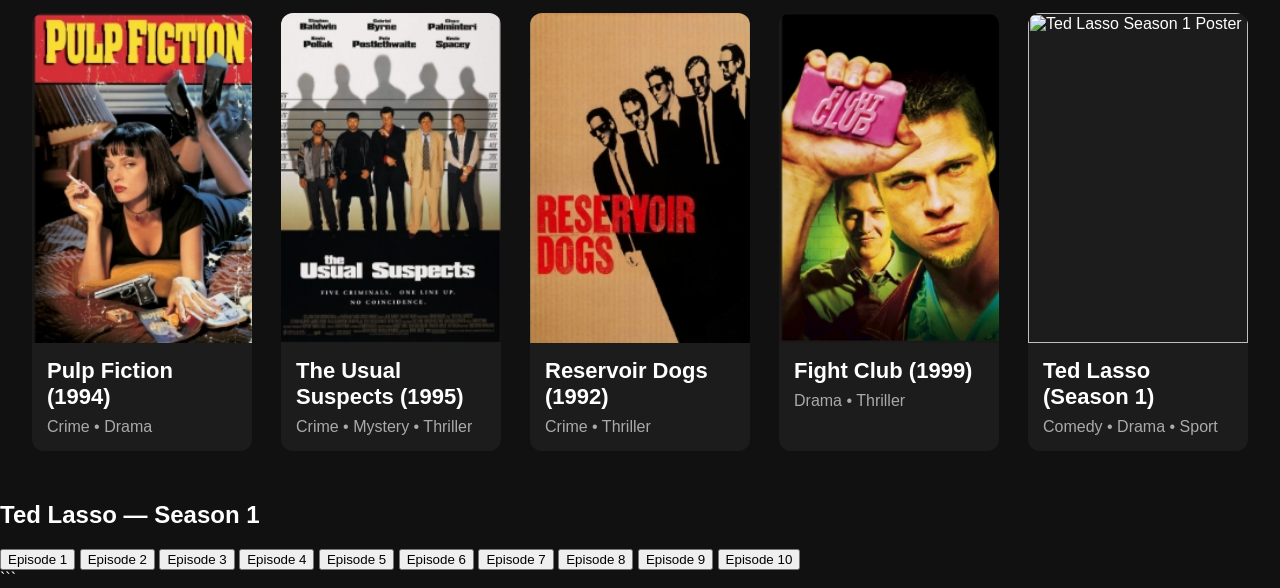
==== commit b56d0ad4: "Update index.html" ====
--- a/index.html
+++ b/index.html
@@ -191,26 +191,6 @@
         <h2>Ted Lasso — Season 1</h2>
 
         <div class="episode-grid">
-
-<iframe src="https://videm.xyz/embed/tv/{ tt10986410}/{1}/{1}"
-        width="100%" height="100%"
-        frameborder="0" allowfullscreen></iframe>
-
-            <iframe src="https://videm.xyz/embed/tv/{ tt10986410}/{1}/{2}"
-        width="100%" height="100%"
-        frameborder="0" allowfullscreen></iframe>
-
-            <iframe src="https://videm.xyz/embed/tv/{ tt10986410}/{1}/{3}"
-        width="100%" height="100%"
-        frameborder="0" allowfullscreen></iframe>
-
-            <iframe src="https://videm.xyz/embed/tv/{ tt10986410}/{1}/{4}"
-        width="100%" height="100%"
-        frameborder="0" allowfullscreen></iframe>
-
-            <iframe src="https://videm.xyz/embed/tv/{ tt10986410}/{1}/{5}"
-        width="100%" height="100%"
-        frameborder="0" allowfullscreen></iframe>
             
             <button data-episode="1">Episode 1</button>
             <button data-episode="2">Episode 2</button>
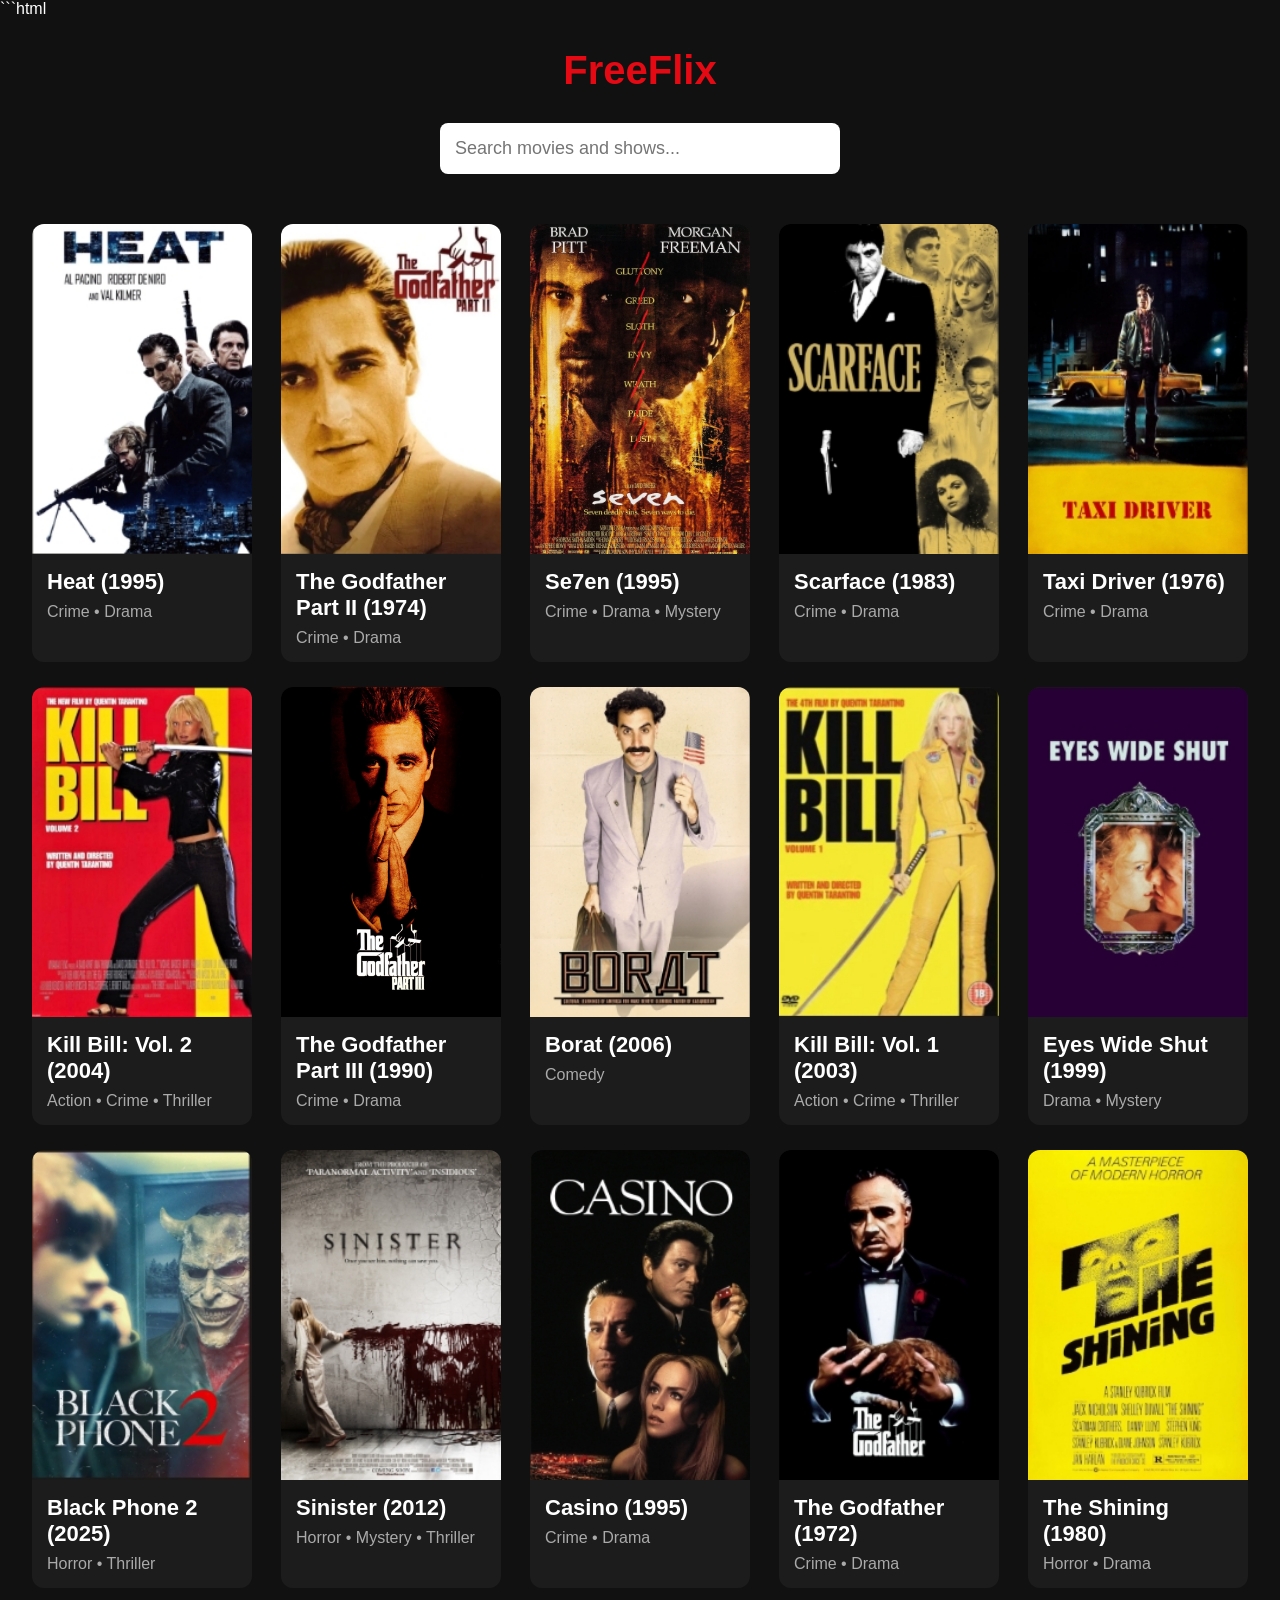
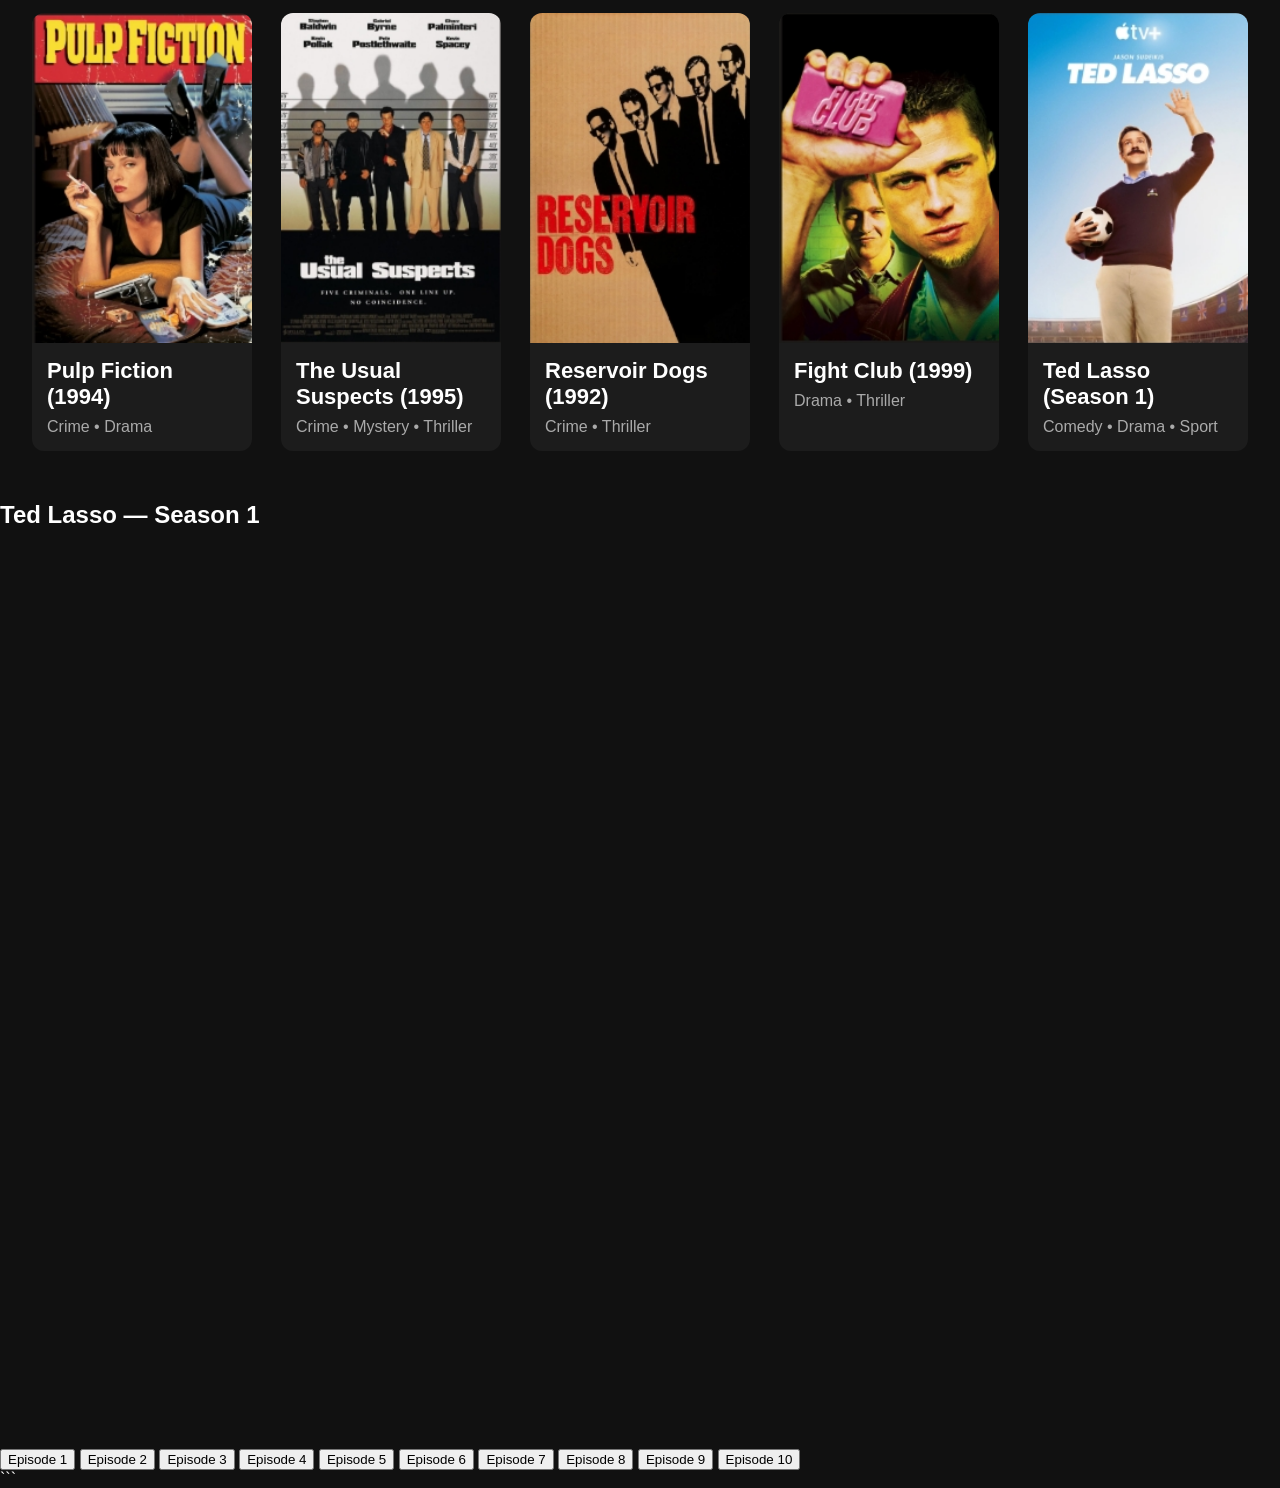
==== commit 88145209: "Update index.html" ====
--- a/index.html
+++ b/index.html
@@ -190,6 +190,10 @@
 
         <h2>Ted Lasso — Season 1</h2>
 
+<iframe src="https://videm.xyz/embed/tv/{tt10986410}/{1}/{1}"
+        width="100%" height="100%"
+        frameborder="0" allowfullscreen></iframe>
+        
         <div class="episode-grid">
             
             <button data-episode="1">Episode 1</button>
@@ -202,7 +206,7 @@
             <button data-episode="8">Episode 8</button>
             <button data-episode="9">Episode 9</button>
             <button data-episode="10">Episode 10</button>
-
+            
         </div>
 
     </section>
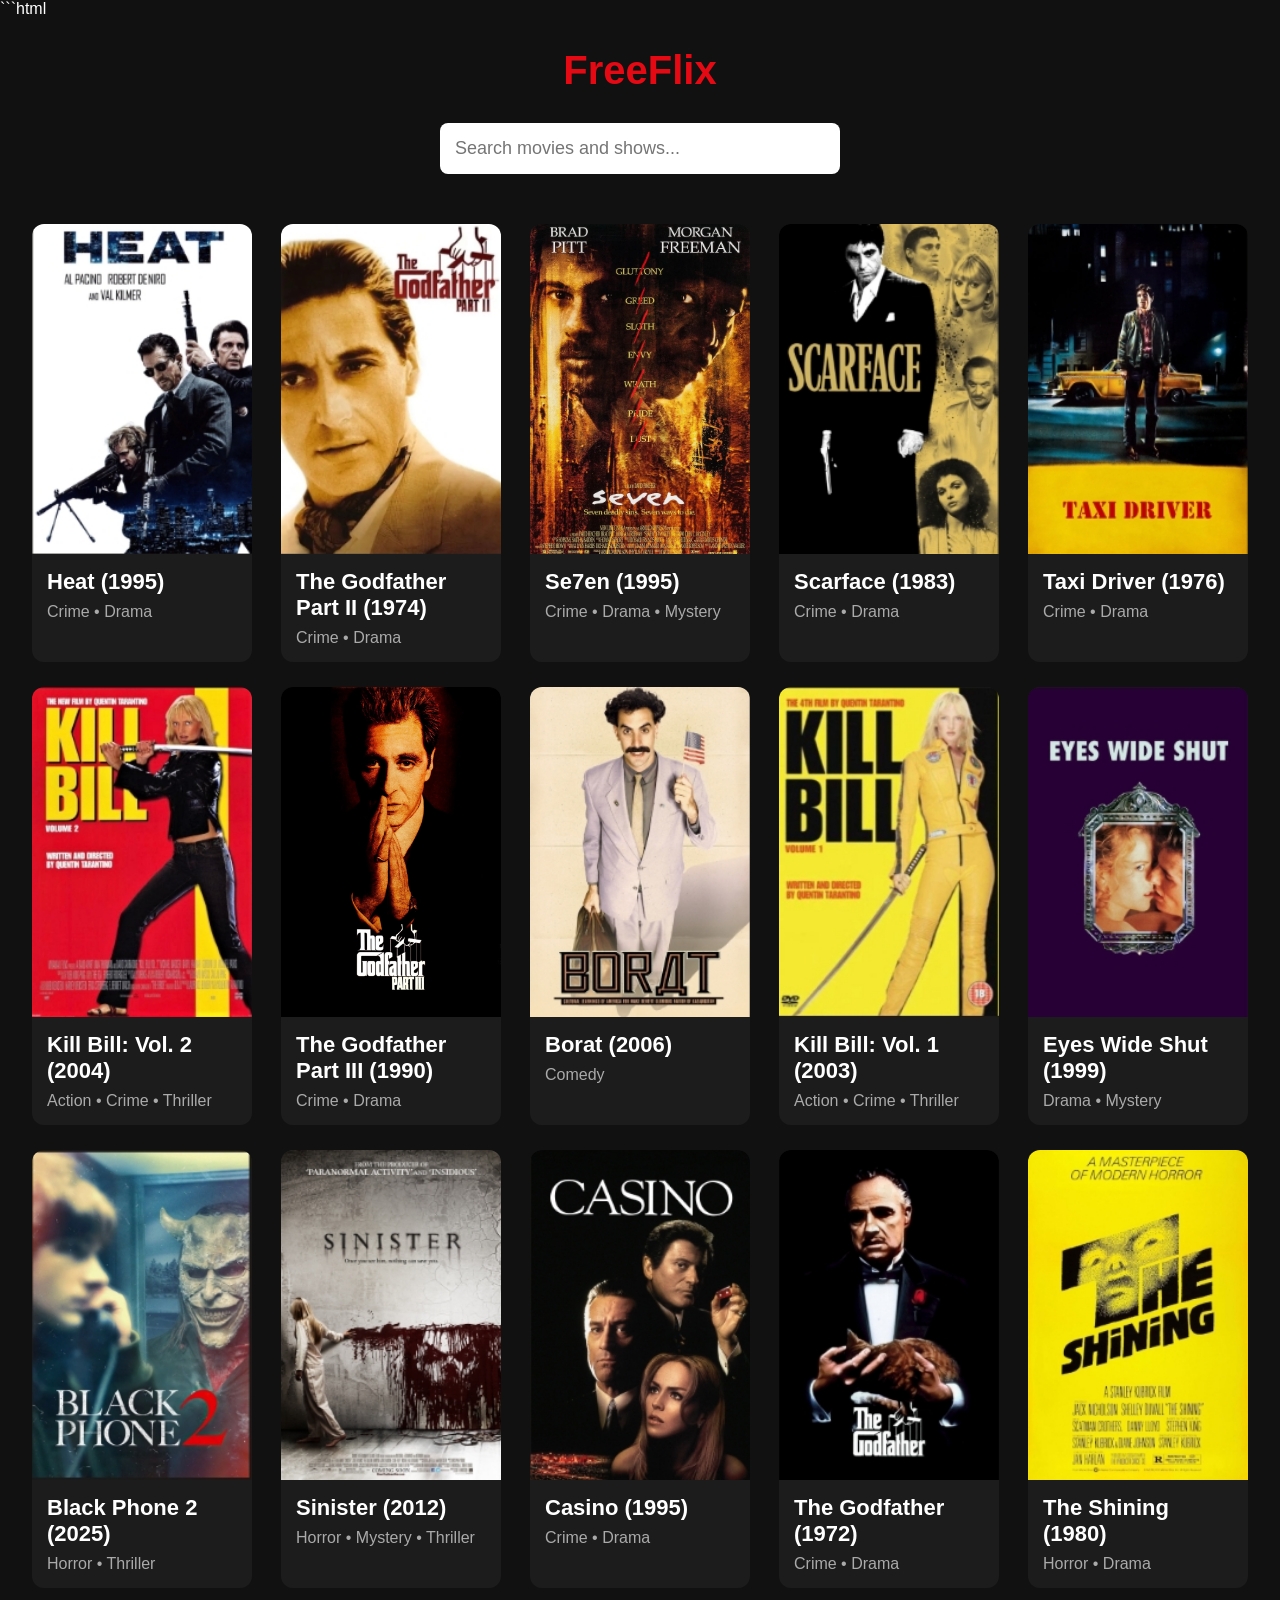
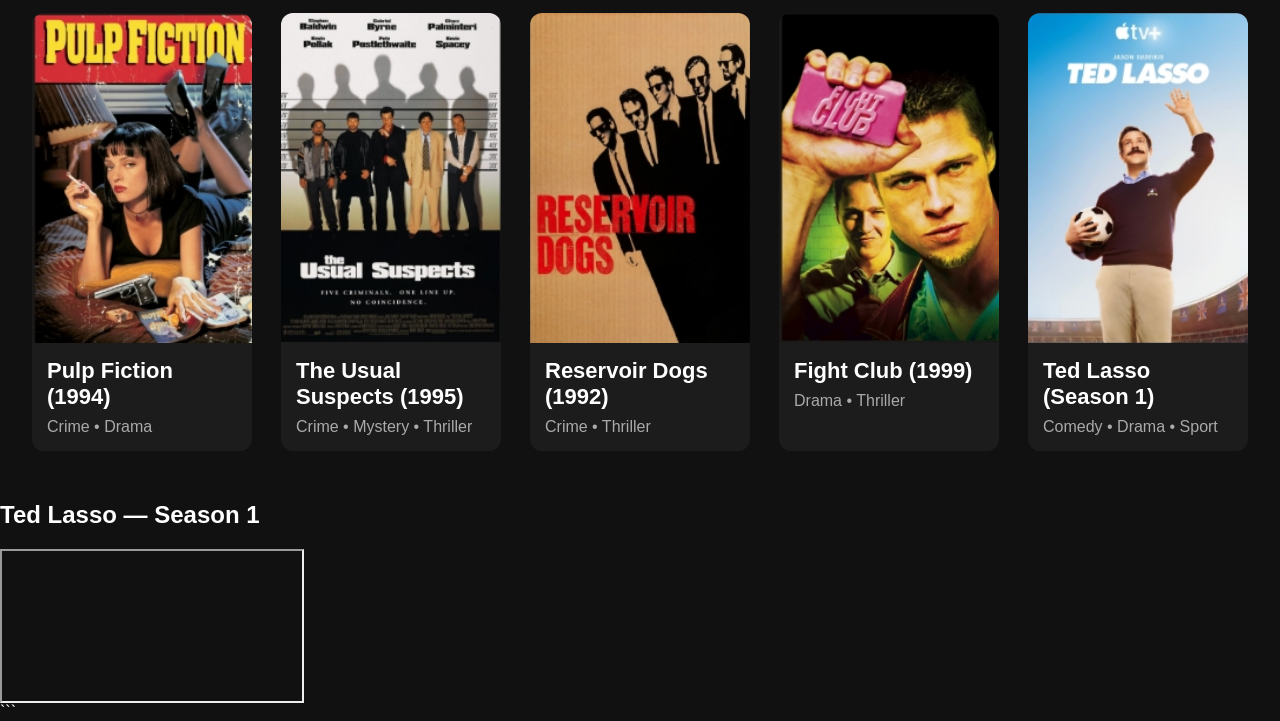
==== commit 77d87d48: "Refactor HTML structure and formatting" ====
--- a/index.html
+++ b/index.html
@@ -191,9 +191,7 @@
         <h2>Ted Lasso — Season 1</h2>
 
 <iframe src="https://videm.xyz/embed/tv/{tt10986410}/{1}/{1}"
-        width="100%" height="100%"
-        frameborder="0" allowfullscreen></iframe>
-        
+      
         <div class="episode-grid">
             
             <button data-episode="1">Episode 1</button>
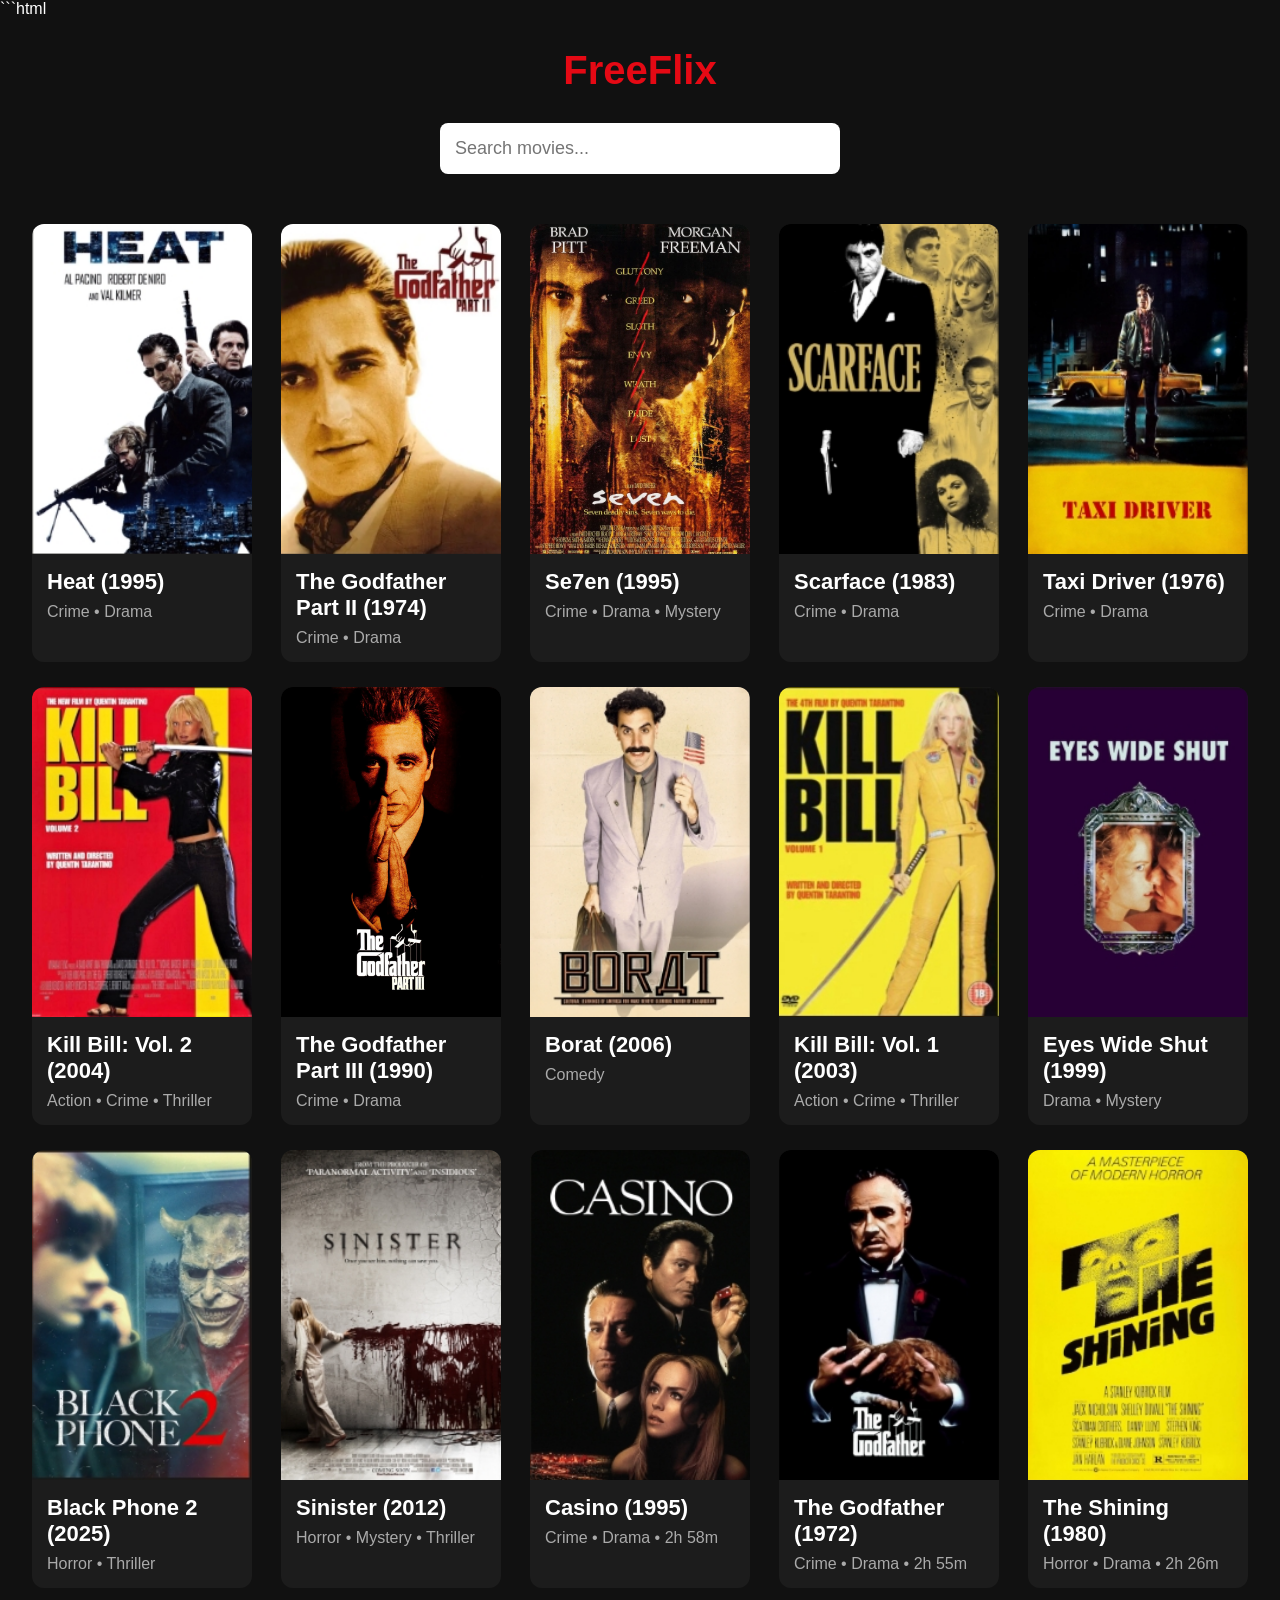
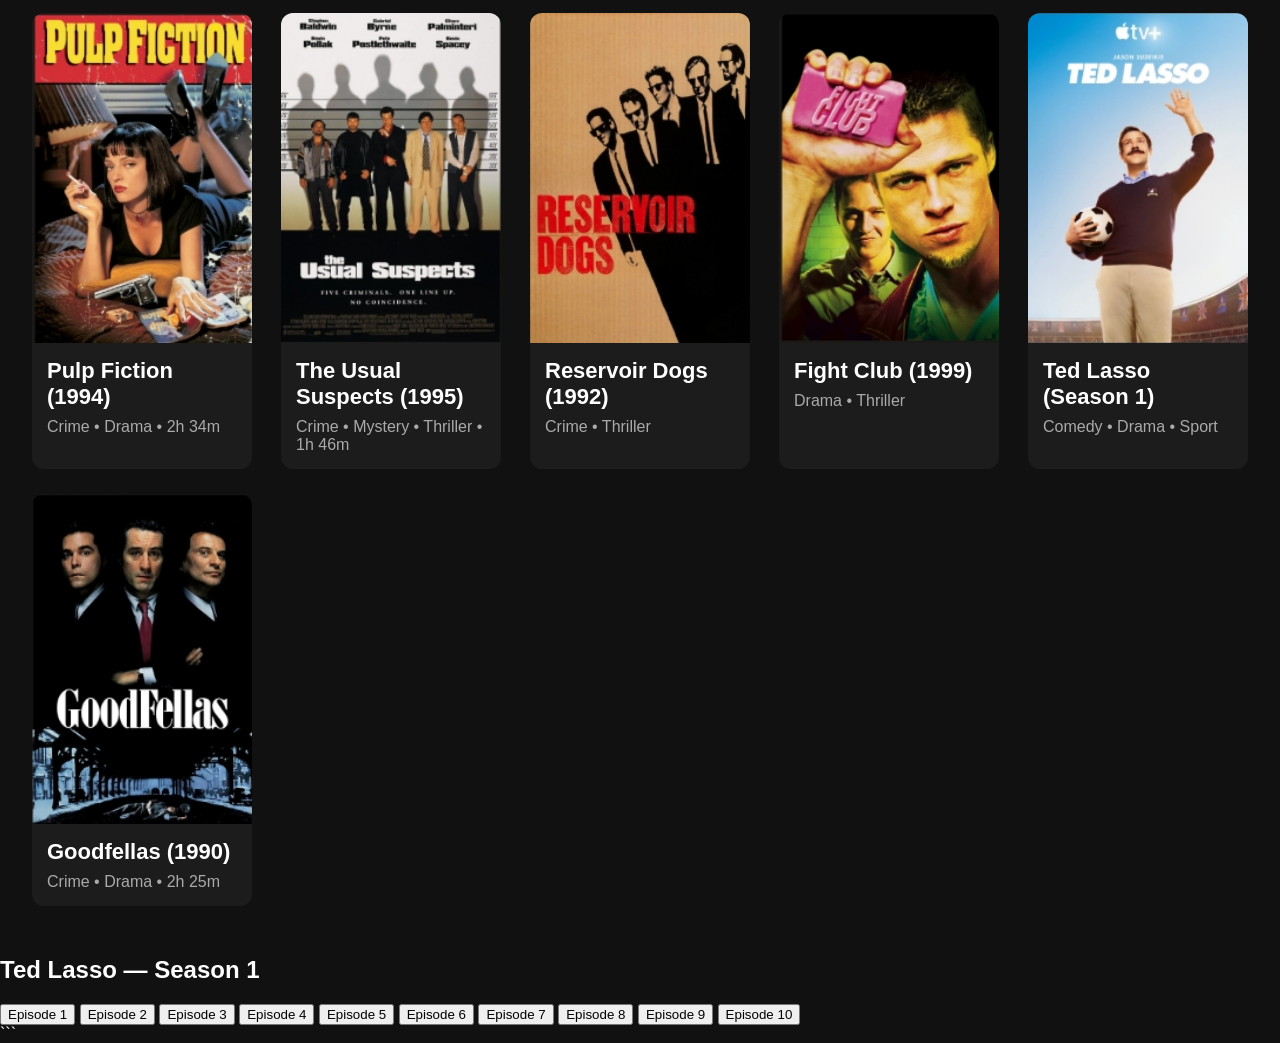
==== commit 4185bfe6: "Update index.html" ====
--- a/index.html
+++ b/index.html
@@ -10,223 +10,237 @@
 
 <body>
 
-<header>
-    <h1>FreeFlix</h1>
-    <input type="text" id="searchBar" placeholder="Search movies and shows...">
-</header>
-
-<main>
-
-    <section class="movies" id="movies">
-
-        <div class="video-card" data-embed="YOUR_AUTHORIZED_HEAT_URL">
-            <img src="posters/heat.jpg" class="poster" alt="Heat Poster">
-            <div class="video-info">
-                <h2>Heat (1995)</h2>
-                <p>Crime • Drama</p>
-            </div>
-        </div>
-
-        <div class="video-card" data-embed="YOUR_AUTHORIZED_GODFATHER2_URL">
-            <img src="posters/godfather2.jpg" class="poster" alt="The Godfather Part II Poster">
-            <div class="video-info">
-                <h2>The Godfather Part II (1974)</h2>
-                <p>Crime • Drama</p>
-            </div>
-        </div>
-
-        <div class="video-card" data-embed="YOUR_AUTHORIZED_SE7EN_URL">
-            <img src="posters/se7en.jpg" class="poster" alt="Se7en Poster">
-            <div class="video-info">
-                <h2>Se7en (1995)</h2>
-                <p>Crime • Drama • Mystery</p>
-            </div>
-        </div>
-
-        <div class="video-card" data-embed="YOUR_AUTHORIZED_SCARFACE_URL">
-            <img src="posters/scarface.jpg" class="poster" alt="Scarface Poster">
-            <div class="video-info">
-                <h2>Scarface (1983)</h2>
-                <p>Crime • Drama</p>
-            </div>
-        </div>
-
-        <div class="video-card" data-embed="YOUR_AUTHORIZED_TAXI_DRIVER_URL">
-            <img src="posters/taxidriver.jpg" class="poster" alt="Taxi Driver Poster">
-            <div class="video-info">
-                <h2>Taxi Driver (1976)</h2>
-                <p>Crime • Drama</p>
-            </div>
-        </div>
-
-        <div class="video-card" data-embed="YOUR_AUTHORIZED_KILL_BILL_2_URL">
-            <img src="posters/killbill2.jpg" class="poster" alt="Kill Bill Vol. 2 Poster">
-            <div class="video-info">
-                <h2>Kill Bill: Vol. 2 (2004)</h2>
-                <p>Action • Crime • Thriller</p>
-            </div>
-        </div>
-
-        <div class="video-card" data-embed="YOUR_AUTHORIZED_GODFATHER3_URL">
-            <img src="posters/godfather3.jpg" class="poster" alt="The Godfather Part III Poster">
-            <div class="video-info">
-                <h2>The Godfather Part III (1990)</h2>
-                <p>Crime • Drama</p>
-            </div>
-        </div>
-
-        <div class="video-card" data-embed="YOUR_AUTHORIZED_BORAT_URL">
-            <img src="posters/borat.jpg" class="poster" alt="Borat Poster">
-            <div class="video-info">
-                <h2>Borat (2006)</h2>
-                <p>Comedy</p>
-            </div>
-        </div>
-
-        <div class="video-card" data-embed="YOUR_AUTHORIZED_KILL_BILL_1_URL">
-            <img src="posters/killbill1.jpg" class="poster" alt="Kill Bill Vol. 1 Poster">
-            <div class="video-info">
-                <h2>Kill Bill: Vol. 1 (2003)</h2>
-                <p>Action • Crime • Thriller</p>
-            </div>
-        </div>
-
-        <div class="video-card" data-embed="YOUR_AUTHORIZED_EYES_WIDE_SHUT_URL">
-            <img src="posters/eyeswideshut.jpg" class="poster" alt="Eyes Wide Shut Poster">
-            <div class="video-info">
-                <h2>Eyes Wide Shut (1999)</h2>
-                <p>Drama • Mystery</p>
-            </div>
-        </div>
-
-        <div class="video-card" data-embed="YOUR_AUTHORIZED_BLACK_PHONE_2_URL">
-            <img src="posters/blackphone2.jpg" class="poster" alt="Black Phone 2 Poster">
-            <div class="video-info">
-                <h2>Black Phone 2 (2025)</h2>
-                <p>Horror • Thriller</p>
-            </div>
-        </div>
-
-        <div class="video-card" data-embed="YOUR_AUTHORIZED_SINISTER_URL">
-            <img src="posters/sinister.jpg" class="poster" alt="Sinister Poster">
-            <div class="video-info">
-                <h2>Sinister (2012)</h2>
-                <p>Horror • Mystery • Thriller</p>
-            </div>
-        </div>
-
-        <div class="video-card" data-embed="YOUR_AUTHORIZED_CASINO_URL">
-            <img src="posters/casino.jpg" class="poster" alt="Casino Poster">
-            <div class="video-info">
-                <h2>Casino (1995)</h2>
-                <p>Crime • Drama</p>
-            </div>
-        </div>
-
-        <div class="video-card" data-embed="YOUR_AUTHORIZED_GODFATHER_URL">
-            <img src="posters/godfather.jpg" class="poster" alt="The Godfather Poster">
-            <div class="video-info">
-                <h2>The Godfather (1972)</h2>
-                <p>Crime • Drama</p>
-            </div>
-        </div>
-
-        <div class="video-card" data-embed="YOUR_AUTHORIZED_SHINING_URL">
-            <img src="posters/theshining.jpg" class="poster" alt="The Shining Poster">
-            <div class="video-info">
-                <h2>The Shining (1980)</h2>
-                <p>Horror • Drama</p>
-            </div>
-        </div>
-
-        <div class="video-card" data-embed="YOUR_AUTHORIZED_PULP_FICTION_URL">
-            <img src="posters/pulpfiction.jpg" class="poster" alt="Pulp Fiction Poster">
-            <div class="video-info">
-                <h2>Pulp Fiction (1994)</h2>
-                <p>Crime • Drama</p>
-            </div>
-        </div>
-
-        <div class="video-card" data-embed="YOUR_AUTHORIZED_USUAL_SUSPECTS_URL">
-            <img src="posters/usualsuspects.jpg" class="poster" alt="The Usual Suspects Poster">
-            <div class="video-info">
-                <h2>The Usual Suspects (1995)</h2>
-                <p>Crime • Mystery • Thriller</p>
-            </div>
-        </div>
-
-        <div class="video-card" data-embed="YOUR_AUTHORIZED_RESERVOIR_DOGS_URL">
-            <img src="posters/reservoirdogs.jpg" class="poster" alt="Reservoir Dogs Poster">
-            <div class="video-info">
-                <h2>Reservoir Dogs (1992)</h2>
-                <p>Crime • Thriller</p>
-            </div>
-        </div>
-
-        <div class="video-card" data-embed="YOUR_AUTHORIZED_FIGHT_CLUB_URL">
-            <img src="posters/fightclub.jpg" class="poster" alt="Fight Club Poster">
-            <div class="video-info">
-                <h2>Fight Club (1999)</h2>
-                <p>Drama • Thriller</p>
-            </div>
-        </div>
-
-        <!-- TED LASSO -->
-
-        <div class="video-card" id="tedLassoCard">
-            <img src="posters/ted-lasso.jpg" class="poster" alt="Ted Lasso Season 1 Poster">
-
-            <div class="video-info">
-                <h2>Ted Lasso (Season 1)</h2>
-                <p>Comedy • Drama • Sport</p>
-            </div>
-        </div>
-
-    </section>
-
-    <!-- TED LASSO EPISODES -->
-
-    <section id="tedLassoEpisodes">
-
-        <h2>Ted Lasso — Season 1</h2>
-
-<iframe src="https://videm.xyz/embed/tv/{tt10986410}/{1}/{1}"
-      
-        <div class="episode-grid">
-            
-            <button data-episode="1">Episode 1</button>
-            <button data-episode="2">Episode 2</button>
-            <button data-episode="3">Episode 3</button>
-            <button data-episode="4">Episode 4</button>
-            <button data-episode="5">Episode 5</button>
-            <button data-episode="6">Episode 6</button>
-            <button data-episode="7">Episode 7</button>
-            <button data-episode="8">Episode 8</button>
-            <button data-episode="9">Episode 9</button>
-            <button data-episode="10">Episode 10</button>
-            
-        </div>
-
-    </section>
-
-    <!-- PLAYER -->
-
-    <section id="playerContainer">
-
-        <h2 id="nowPlaying"></h2>
-
-        <div class="player-wrapper">
-            <iframe id="movieFrame" allowfullscreen></iframe>
-        </div>
-
-    </section>
-
-    <div id="spinner"></div>
-
-</main>
+<h1>FreeFlix</h1>
+
+<input type="text" id="searchBar" placeholder="Search movies...">
+
+<div class="movies">
+
+    <div class="video-card" data-embed="https://www.2embed.cc/embed/tt0113277">
+        <img src="posters/heat.jpg" class="poster" alt="Heat Poster">
+        <div class="video-info">
+            <h2>Heat (1995)</h2>
+            <p>Crime • Drama</p>
+        </div>
+    </div>
+
+    <div class="video-card" data-embed="https://www.2embed.cc/embed/tt0071562">
+        <img src="posters/godfather2.jpg" class="poster" alt="The Godfather Part II Poster">
+        <div class="video-info">
+            <h2>The Godfather Part II (1974)</h2>
+            <p>Crime • Drama</p>
+        </div>
+    </div>
+
+    <div class="video-card" data-embed="https://www.2embed.cc/embed/tt0114369">
+        <img src="posters/se7en.jpg" class="poster" alt="Se7en Poster">
+        <div class="video-info">
+            <h2>Se7en (1995)</h2>
+            <p>Crime • Drama • Mystery</p>
+        </div>
+    </div>
+
+    <div class="video-card" data-embed="https://www.2embed.cc/embed/tt0086250">
+        <img src="posters/scarface.jpg" class="poster" alt="Scarface Poster">
+        <div class="video-info">
+            <h2>Scarface (1983)</h2>
+            <p>Crime • Drama</p>
+        </div>
+    </div>
+
+    <div class="video-card" data-embed="https://www.2embed.cc/embed/tt0075314">
+        <img src="posters/taxidriver.jpg" class="poster" alt="Taxi Driver Poster">
+        <div class="video-info">
+            <h2>Taxi Driver (1976)</h2>
+            <p>Crime • Drama</p>
+        </div>
+    </div>
+
+    <div class="video-card" data-embed="https://www.2embed.cc/embed/tt0378194">
+        <img src="posters/killbill2.jpg" class="poster" alt="Kill Bill Vol. 2 Poster">
+        <div class="video-info">
+            <h2>Kill Bill: Vol. 2 (2004)</h2>
+            <p>Action • Crime • Thriller</p>
+        </div>
+    </div>
+
+    <div class="video-card" data-embed="https://www.2embed.cc/embed/tt0099674">
+        <img src="posters/godfather3.jpg" class="poster" alt="The Godfather Part III Poster">
+        <div class="video-info">
+            <h2>The Godfather Part III (1990)</h2>
+            <p>Crime • Drama</p>
+        </div>
+    </div>
+
+    <div class="video-card" data-embed="https://www.2embed.cc/embed/tt0443453">
+        <img src="posters/borat.jpg" class="poster" alt="Borat Poster">
+        <div class="video-info">
+            <h2>Borat (2006)</h2>
+            <p>Comedy</p>
+        </div>
+    </div>
+
+    <div class="video-card" data-embed="https://www.2embed.cc/embed/tt0266697">
+        <img src="posters/killbill1.jpg" class="poster" alt="Kill Bill Vol. 1 Poster">
+        <div class="video-info">
+            <h2>Kill Bill: Vol. 1 (2003)</h2>
+            <p>Action • Crime • Thriller</p>
+        </div>
+    </div>
+
+    <div class="video-card" data-embed="https://www.2embed.cc/embed/tt0120663">
+        <img src="posters/eyeswideshut.jpg" class="poster" alt="Eyes Wide Shut Poster">
+        <div class="video-info">
+            <h2>Eyes Wide Shut (1999)</h2>
+            <p>Drama • Mystery</p>
+        </div>
+    </div>
+
+    <div class="video-card" data-embed="https://www.2embed.cc/embed/tt29644189">
+        <img src="posters/blackphone2.jpg" class="poster" alt="Black Phone 2 Poster">
+        <div class="video-info">
+            <h2>Black Phone 2 (2025)</h2>
+            <p>Horror • Thriller</p>
+        </div>
+    </div>
+
+    <div class="video-card" data-embed="https://www.2embed.cc/embed/tt1922777">
+        <img src="posters/sinister.jpg" class="poster" alt="Sinister Poster">
+        <div class="video-info">
+            <h2>Sinister (2012)</h2>
+            <p>Horror • Mystery • Thriller</p>
+        </div>
+    </div>
+
+    <div class="video-card" data-embed="https://www.2embed.cc/embed/tt0112641">
+        <img src="posters/casino.jpg" class="poster" alt="Casino Poster">
+        <div class="video-info">
+            <h2>Casino (1995)</h2>
+            <p>Crime • Drama • 2h 58m</p>
+        </div>
+    </div>
+
+    <div class="video-card" data-embed="https://www.2embed.cc/embed/tt0068646">
+        <img src="posters/godfather.jpg" class="poster" alt="The Godfather Poster">
+        <div class="video-info">
+            <h2>The Godfather (1972)</h2>
+            <p>Crime • Drama • 2h 55m</p>
+        </div>
+    </div>
+
+    <div class="video-card" data-embed="https://www.2embed.cc/embed/tt0081505">
+        <img src="posters/theshining.jpg" class="poster" alt="The Shining Poster">
+        <div class="video-info">
+            <h2>The Shining (1980)</h2>
+            <p>Horror • Drama • 2h 26m</p>
+        </div>
+    </div>
+
+    <div class="video-card" data-embed="https://www.2embed.cc/embed/tt0110912">
+        <img src="posters/pulpfiction.jpg" class="poster" alt="Pulp Fiction Poster">
+        <div class="video-info">
+            <h2>Pulp Fiction (1994)</h2>
+            <p>Crime • Drama • 2h 34m</p>
+        </div>
+    </div>
+
+    <div class="video-card" data-embed="https://www.2embed.cc/embed/tt0114814">
+        <img src="posters/usualsuspects.jpg" class="poster" alt="The Usual Suspects Poster">
+        <div class="video-info">
+            <h2>The Usual Suspects (1995)</h2>
+            <p>Crime • Mystery • Thriller • 1h 46m</p>
+        </div>
+    </div>
+
+    <div class="video-card" data-embed="https://www.2embed.cc/embed/tt0105236">
+        <img src="posters/reservoirdogs.jpg" class="poster" alt="Reservoir Dogs Poster">
+        <div class="video-info">
+            <h2>Reservoir Dogs (1992)</h2>
+            <p>Crime • Thriller</p>
+        </div>
+    </div>
+
+    <div class="video-card" data-embed="https://www.2embed.cc/embed/tt0137523">
+        <img src="posters/fightclub.jpg" class="poster" alt="Fight Club Poster">
+        <div class="video-info">
+            <h2>Fight Club (1999)</h2>
+            <p>Drama • Thriller</p>
+        </div>
+    </div>
+
+    <!-- TED LASSO -->
+
+    <div class="video-card" id="tedLassoCard">
+        <img src="posters/ted-lasso.jpg"
+             class="poster"
+             alt="Ted Lasso Season 1 Poster">
+
+        <div class="video-info">
+            <h2>Ted Lasso (Season 1)</h2>
+            <p>Comedy • Drama • Sport</p>
+        </div>
+    </div>
+
+    <div class="video-card" data-embed="https://www.2embed.cc/embed/tt0099685">
+        <img src="posters/goodfellas.jpg" class="poster" alt="Goodfellas Poster">
+
+        <div class="video-info">
+            <h2>Goodfellas (1990)</h2>
+            <p>Crime • Drama • 2h 25m</p>
+        </div>
+    </div>
+
+</div>
+
+
+<!-- TED LASSO EPISODE MENU -->
+
+<div id="tedLassoEpisodes">
+
+    <h2>Ted Lasso — Season 1</h2>
+
+    <div class="episode-list">
+
+        <button data-episode="1">Episode 1</button>
+        <button data-episode="2">Episode 2</button>
+        <button data-episode="3">Episode 3</button>
+        <button data-episode="4">Episode 4</button>
+        <button data-episode="5">Episode 5</button>
+        <button data-episode="6">Episode 6</button>
+        <button data-episode="7">Episode 7</button>
+        <button data-episode="8">Episode 8</button>
+        <button data-episode="9">Episode 9</button>
+        <button data-episode="10">Episode 10</button>
+
+    </div>
+
+</div>
+
+
+<!-- PLAYER -->
+
+<div id="playerContainer">
+
+    <h2 id="nowPlaying"></h2>
+
+    <div class="player-wrapper">
+
+        <iframe
+            id="movieFrame"
+            src=""
+            allowfullscreen>
+        </iframe>
+
+    </div>
+
+</div>
+
+<div id="spinner" class="spinner"></div>
+
 
 <script src="script.js"></script>
 
 </body>
 </html>
 ```
+
